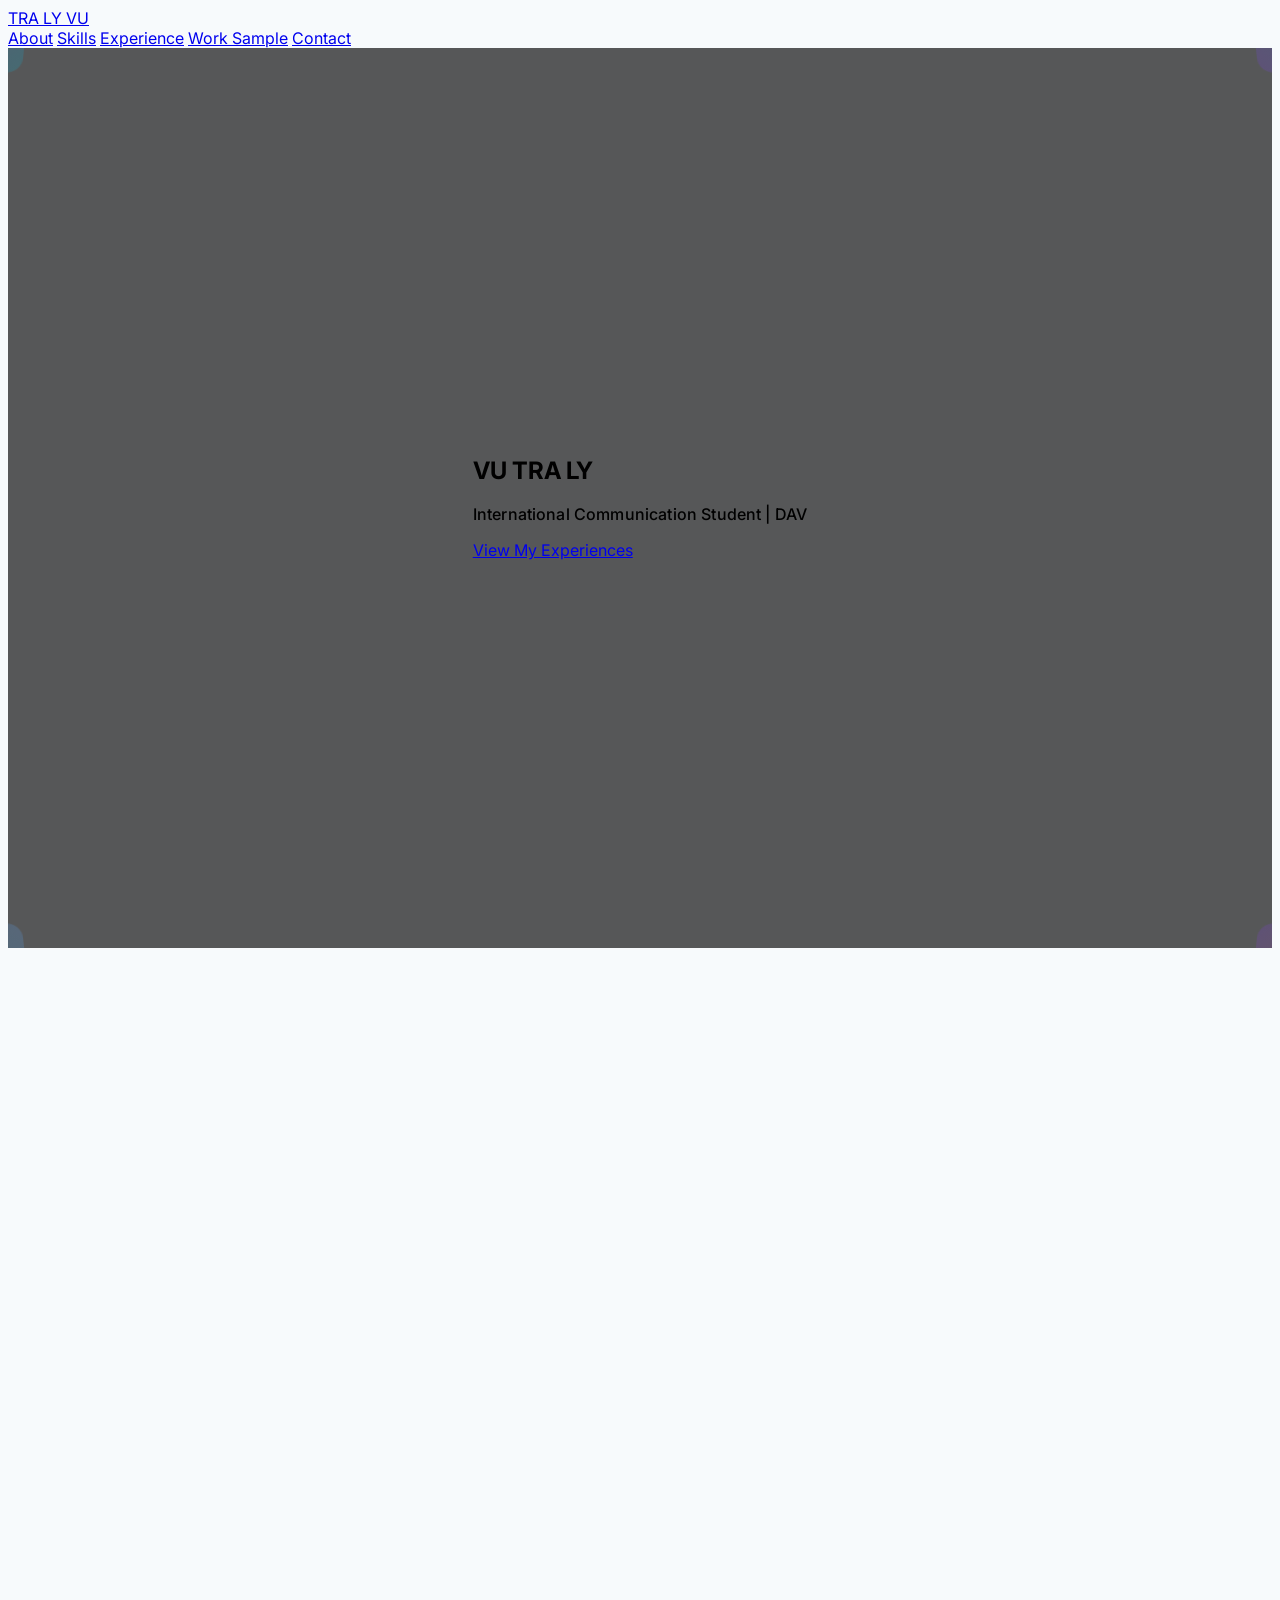
==== index.html @ be087780 "update images slide in other exp" ====
<!DOCTYPE html>
<html lang="vi">
<head>
    <meta charset="UTF-8">
    <meta name="viewport" content="width=device-width, initial-scale=1.0">
    <link rel="icon" type="image/png" href="VTL_img/favicon.png">
    <title>Portfolio Truyền Thông Quốc Tế</title>
    <!-- Tải Tailwind CSS --><script src="https://cdn.tailwindcss.com"></script>
    <link href="https://fonts.googleapis.com/css2?family=Inter:wght@100..900&display=swap" rel="stylesheet">
    <!-- Tải biểu tượng Lucide Icons --><script src="https://unpkg.com/lucide@latest/dist/umd/lucide.js"></script>
    <!-- AOS (Animate On Scroll) -->
    <link rel="stylesheet" href="https://unpkg.com/aos@2.3.4/dist/aos.css" />
    <!-- GLightbox -->
    <link rel="stylesheet" href="https://unpkg.com/glightbox/dist/css/glightbox.min.css" />
    <link rel="stylesheet" href="styles.css">
    <!-- Effects libraries -->
    <script src="https://cdn.jsdelivr.net/npm/typed.js@2.0.12"></script>
    <script src="https://cdn.jsdelivr.net/npm/vanilla-tilt@1.7.2/dist/vanilla-tilt.min.js" defer></script>
    <script src="https://unpkg.com/aos@2.3.4/dist/aos.js" defer></script>
    <script src="https://unpkg.com/glightbox/dist/js/glightbox.min.js" defer></script>
    <script src="scripts.js" defer></script>
</head>
<body class="scroll-smooth">

    <!-- Thanh Điều Hướng (Navigation Bar) -->
    <nav class="sticky top-0 z-50 bg-white shadow-lg backdrop-blur-sm bg-opacity-80">
        <div class="max-w-7xl mx-auto px-4 sm:px-6 lg:px-8">
            <div class="flex justify-between items-center h-16">
                <a href="#hero-section" class="flex-shrink-0 text-xl font-bold text-indigo-600">
                    TRA LY VU
                </a>
                <div class="hidden md:block">
                    <div class="ml-10 flex items-baseline space-x-4">
                        <a href="#about" class="text-gray-700 hover:text-indigo-600 px-3 py-2 rounded-md text-sm font-medium transition duration-150">About</a>
                        <a href="#skills" class="text-gray-700 hover:text-indigo-600 px-3 py-2 rounded-md text-sm font-medium transition duration-150">Skills</a>
                        <a href="#portfolio" class="text-gray-700 hover:text-indigo-600 px-3 py-2 rounded-md text-sm font-medium transition duration-150">Experience</a>
                        <a href="#worksample" class="text-gray-700 hover:text-indigo-600 px-3 py-2 rounded-md text-sm font-medium transition duration-150">Work Sample</a>
                        <a href="#contact" class="text-gray-700 hover:text-indigo-600 px-3 py-2 rounded-md text-sm font-medium transition duration-150">Contact</a>
                    </div>
                </div>
            </div>
        </div>
    </nav>

    <!-- 1. Phần Giới Thiệu (Hero Section) -->
    <section id="hero-section">
        <div id="hero-overlay" 
            class="text-center relative"
            style="background-image: url('VTL_img/1-bg.png'); 
                    background-size: cover; 
                    background-position: center;">
            
                <!-- Decorative corner gradients (subtle) -->
                <div class="corner-deco tl" aria-hidden="true"></div>
                <div class="corner-deco tr" aria-hidden="true"></div>
                <div class="corner-deco bl" aria-hidden="true"></div>
                <div class="corner-deco br" aria-hidden="true"></div>

                <!-- Four decorative hero images that appear on load and when hero scrolls into view -->
                <img src="VTL_img/1.png" alt="hero decor 1" class="hero-img hero-img-tl" data-aos="fade-down-left" data-aos-delay="250" />
                <img src="VTL_img/2.png" alt="hero decor 2" class="hero-img hero-img-tr" data-aos="fade-down-right" data-aos-delay="350" />
                <img src="VTL_img/3.png" alt="hero decor 3" class="hero-img hero-img-bl" data-aos="fade-up-left" data-aos-delay="450" />
                <img src="VTL_img/4.png" alt="hero decor 4" class="hero-img hero-img-br" data-aos="fade-up-right" data-aos-delay="550" />

                <div id="hero-content" class="p-6 rounded-xl bg-black bg-opacity-30 relative z-10">
                <h1 class="text-4xl md:text-6xl font-extrabold text-white tracking-tight leading-tight">
                    VU TRA LY
                </h1>

                <p class="mt-2 text-xl md:text-2xl font-light text-indigo-300">
                    <span id="typed-subtitle">International Communication Student | DAV</span>
                </p>

                <div class="mt-6">
                    <a href="#portfolio" 
                    class="inline-flex items-center justify-center px-6 py-2 text-base font-medium 
                            rounded-full text-white bg-indigo-600 hover:bg-indigo-700 
                            shadow-lg transform transition duration-300 hover:scale-105">
                        View My Experiences
                    </a>
                </div>
            </div>
        </div>
    </section>

<!-- 2. Phần Giới Thiệu Bản Thân (About Me) -->
<section id="about" class="content-section bg-white" data-aos="fade-up" data-aos-duration="800">
    <div class="mx-auto max-w-7xl px-4">

        <h2 class="text-4xl font-bold text-gray-800 mb-12 text-center border-b-4 border-indigo-500 pb-3 inline-block mx-auto">
            About Me
        </h2>

        <div id="about-content" class="grid lg:grid-cols-3 gap-8">
            
            <div class="lg:col-span-1 space-y-6">
                
                <div class="id-badge rounded-xl shadow-md bg-white">
                    <div class="bg-indigo-600 text-white text-center py-3 rounded-t-xl">
                        <span class="text-xl font-semibold tracking-wide">PERSONAL ID</span>
                    </div>
                    <br>
                    <br>
                    <div class="flex flex-col items-center py-6 px-4">
                        <img src="VTL_img/1.png" 
                             alt="Ảnh Chân Dung" 
                             class="rounded-xl w-44 h-44 object-cover border-4 border-white shadow-xl -mt-12 mb-4">

                        <h3 class="text-2xl font-bold text-gray-900">TRA LY VU</h3>
                        <p class="text-sm font-medium text-indigo-600">
                            I’d love to be called “Teacup”
                        </p>
                    </div>

                    <div class="info-box px-6 pb-6">
                        <p class="text-sm text-gray-500 font-semibold mb-1">D.O.B:</p>
                        <p class="text-base font-bold text-gray-800">15/08/2005</p>

                        <div class="h-px bg-gray-200 my-3"></div>

                        <p class="text-sm text-gray-500 font-semibold mb-1">Email:</p>
                        <p class="text-base font-bold text-indigo-600 break-all">
                            teacup.dav@gmail.com
                        </p>

                        <div class="h-px bg-gray-200 my-3"></div>

                        <p class="text-sm text-gray-500 font-semibold mb-1">Mobile:</p>
                        <p class="text-base font-bold text-gray-800">(+84) 93 1157 859</p>
                    </div>
                </div>

                <div class="info-box bg-white p-6 rounded-xl shadow-lg">
                    <span class="section-heading-sm bg-yellow-300 px-3 py-1 rounded-md text-gray-800 font-bold text-sm">EDUCATION</span>
                    
                    <div class="mt-3 space-y-4">
                        <div class="flex items-start justify-between gap-4"> 
                            <div class="flex-grow">
                                <p class="text-lg font-bold text-indigo-700">2023 - Now</p>
                                <p class="text-gray-800 font-semibold">
                                    Diplomatic Academy of Vietnam (DAV)
                                </p>
                                <p class="text-sm text-gray-600">International Communication</p>
                            </div>
                            <div class="flex-shrink-0 w-14 h-12 flex items-center justify-center">
                                <img src="VTL_img/dav_logo.png" 
                                    alt="DAV Logo" 
                                    class="w-full h-full object-contain">
                            </div>
                        </div>

                        <hr class="border-gray-200"> <div class="flex items-start justify-between gap-4">
                            <div class="flex-grow">
                                <p class="text-lg font-bold text-indigo-700">2020 - 2023</p>
                                <p class="text-gray-800 font-semibold">
                                    Tran Phu High School for the Gifted (Hai Phong)
                                </p>
                                <p class="text-sm text-gray-600">Literature Specialized</p>
                            </div>
                            <div class="flex-shrink-0 w-14 h-12 flex items-center justify-center">
                                <img src="VTL_img/tp_logo.png" 
                                    alt="Tran Phu Logo" 
                                    class="w-full h-full object-contain">
                            </div>
                        </div>
                    </div>
                </div>
            </div>

            <div class="lg:col-span-2 space-y-8">
                <div class="bg-white p-6 rounded-xl shadow-lg border-l-4 border-indigo-500">
                    <h3 class="text-3xl font-extrabold text-indigo-600 mb-4">
                        Responsible. Proactive. Empathic.
                    </h3>

                    <p class="text-gray-700 text-lg leading-relaxed">
                    As a proactive International Communication student with a strong academic foundation and hands-on media experience,
                    I aim to grow in storytelling-driven communication that captures authentic moments and builds meaningful connections. 
                    I approach my work with curiosity and intention, always seeking opportunities to learn and contribute through each project.
                    </p>
                </div>

                <div id="skills" class="space-y-6">
                    <h4 class="text-2xl font-bold text-gray-800 mt-8 mb-4">
                        Skills
                    </h4>

                    <div class="grid md:grid-cols-2 gap-6 items-stretch"> 
                        <div class="bg-white p-6 rounded-xl shadow-lg border-t-4 border-emerald-500 flex flex-col">
                            <span class="section-heading-sm bg-emerald-200 text-emerald-800">
                                Core Skills
                            </span>

                            <ul class="list-none space-y-2 text-gray-700 mt-3 flex-grow">
                                <li class="flex items-center">
                                    <i data-lucide="check-circle" class="w-5 h-5 text-emerald-500 mr-2"></i> 
                                    Photography (Field & Event)
                                </li>
                                <li class="flex items-center">
                                    <i data-lucide="check-circle" class="w-5 h-5 text-emerald-500 mr-2"></i> 
                                    Videography (Filming, Interview Recording)
                                </li>
                                <li class="flex items-center">
                                    <i data-lucide="check-circle" class="w-5 h-5 text-emerald-500 mr-2"></i> 
                                    Video Editing
                                </li>
                                <li class="flex items-center">
                                    <i data-lucide="check-circle" class="w-5 h-5 text-emerald-500 mr-2"></i> 
                                    Content Production (Short-form & Long-form)
                                </li>
                                <li class="flex items-center">
                                    <i data-lucide="check-circle" class="w-5 h-5 text-emerald-500 mr-2"></i> 
                                    Storytelling & Visual narrative
                                </li>
                                <li class="flex items-center">
                                    <i data-lucide="check-circle" class="w-5 h-5 text-emerald-500 mr-2"></i> 
                                    Journalism / Field Reporting
                                </li>
                            </ul>
                        </div>

                        <div class="bg-white p-6 rounded-xl shadow-lg border-t-4 border-orange-500 flex flex-col">
                            <span class="section-heading-sm bg-orange-200 text-orange-800">
                                Soft Skills
                            </span>
                            <ul class="list-none space-y-2 text-gray-700 mt-3 flex-grow">
                                <li class="flex items-center"><i data-lucide="user-check" class="w-5 h-5 text-orange-500 mr-2"></i> Communication & Teamwork</li>
                                <li class="flex items-center"><i data-lucide="clipboard-list" class="w-5 h-5 text-orange-500 mr-2"></i> Detail-oriented</li>
                                <li class="flex items-center"><i data-lucide="zap" class="w-5 h-5 text-orange-500 mr-2"></i> Adaptability & Fieldwork readliness</li>
                                <li class="flex items-center"><i data-lucide="clock" class="w-5 h-5 text-orange-500 mr-2"></i> Time Management</li>
                                <li class="flex items-center"><i data-lucide="brain" class="w-5 h-5 text-orange-500 mr-2"></i> Problem Solving</li>
                                <li class="flex items-center"><i data-lucide="heart" class="w-5 h-5 text-orange-500 mr-2"></i> Empathy in Storytelling</li>
                            </ul>
                        </div>
                    </div>

                    <div class="grid md:grid-cols-2 gap-6 items-stretch">  
                        <div class="info-box bg-white p-6 pb-8 rounded-xl shadow-md"> 
                            <span class="section-heading-sm bg-yellow-300">Languages</span>
                            <ul class="list-none space-y-4 text-gray-700 mt-3 flex-grow text-base">
                                <li class="flex justify-between items-center">
                                    <span>Vietnamese: <span class="text-indigo-800 font-semibold">Native</span></span>
                                    <img src="VTL_img/flags/vietnam.png" class="w-12 h-8 object-cover border border-gray-300">
                                </li>
                                <li class="flex justify-between items-center">
                                    <span>English: <span class="text-indigo-800 font-semibold">Fluent</span></span>
                                    <img src="VTL_img/flags/uk.png" class="w-12 h-8 object-cover border border-gray-300">
                                </li>
                                <li class="flex justify-between items-center">
                                    <span>Chinese: <span class="text-indigo-800 font-semibold">Basic</span></span>
                                    <img src="VTL_img/flags/china.png" class="w-12 h-8 object-cover border border-gray-300">
                                </li>
                            </ul>
                        </div>
                        <div class="info-box bg-white p-6 rounded-xl shadow-md"> 
                            <span class="section-heading-sm bg-yellow-300">Software Tools</span>  

                            <div class="grid grid-cols-2 gap-3 mt-3"> 
                                <div class="w-full aspect-square flex items-center justify-center bg-gray-50 rounded-lg shadow-sm h-16">
                                    <img src="VTL_img/tools/capcut.png" class="w-12 h-12 object-contain">
                                </div>
                                
                                <div class="w-full aspect-square flex items-center justify-center bg-gray-50 rounded-lg shadow-sm h-16">
                                    <img src="VTL_img/tools/canva.png" class="w-12 h-12 object-contain">
                                </div>
                                
                                <div class="w-full aspect-square flex items-center justify-center bg-gray-50 rounded-lg shadow-sm h-16">
                                    <img src="VTL_img/tools/pr.png" class="w-12 h-12 object-contain">
                                </div>
                                
                                <div class="w-full aspect-square flex items-center justify-center bg-gray-50 rounded-lg shadow-sm h-16">
                                    <img src="VTL_img/tools/office365.png" class="w-12 h-12 object-contain">
                                </div>
                            </div>
                        </div>
                    </div>
                </div>
            </div>
        </div>
    </div>
</section>

    <!-- 4. Phần Kinh Nghiệm & Thành Tựu (Experiences) -->
    <section id="portfolio" class="content-section bg-white" data-aos="fade-up" data-aos-duration="900">
        <div class="mx-auto max-w-5xl px-4">
            <h2 class="text-4xl font-bold text-gray-800 mb-12 text-center border-b-4 border-indigo-500 pb-3 inline-block mx-auto">Experiences</h2>
            <div class="grid md:grid-cols-1 gap-10">
                
                <!-- Kinh nghiệm 1: THP -->
                 <div class="card bg-gray-50 rounded-xl shadow-lg overflow-hidden transition duration-300 border hover:border-indigo-500" data-aos="fade-up">
                    <div class="p-6">
                        <h3 class="text-2xl font-bold mb-3 text-gray-800">01. Intern - Hai Phong Newspaper - Radio and Television (THP)</h3>
                        <p class="text-sm font-semibold text-indigo-600 mb-4">Role: Intern in Television & Journalism</p>
                        <p class="text-gray-600 mb-4">Participated in the news production process from fieldwork to post-production, serving as a presenter and field reporter.</p>
                        
                        <!-- Image Carousel Container cho THP -->
                        <div id="thp-carousel-container" class="image-carousel-container">
                            <div id="thp-carousel-slides" class="carousel-slides">
                            </div>
                            <button class="carousel-nav-button prev" onclick="navigateCarousel('thp', -1)">
                                <i data-lucide="chevron-left" class="w-6 h-6 text-gray-800"></i>
                            </button>
                            <button class="carousel-nav-button next" onclick="navigateCarousel('thp', 1)">
                                <i data-lucide="chevron-right" class="w-6 h-6 text-gray-800"></i>
                            </button>
                        </div>
                        
                        <div class="grid grid-cols-3 gap-4 mt-6">
                            <div class="bg-indigo-100 p-3 rounded-lg text-center">
                                <p class="text-2xl font-extrabold text-indigo-700">20+</p>
                                <p class="text-xs text-indigo-900">broadcasts as an on-air presenter/news anchor</p>
                            </div>
                            <div class="bg-indigo-100 p-3 rounded-lg text-center">
                                <p class="text-2xl font-extrabold text-indigo-700">15+</p>
                                <p class="text-xs text-indigo-900">field-report videos, participating in filming, interview-ing, and on-site coverage</p>
                            </div>
                            <div class="bg-indigo-100 p-3 rounded-lg text-center">
                                <p class="text-2xl font-extrabold text-indigo-700">20+</p>
                                <p class="text-xs text-indigo-900">edited pieces, ranging from short news clips to 15-minute programs</p>
                            </div>
                            <div class="bg-indigo-100 p-3 rounded-lg text-center">
                                <p class="text-2xl font-extrabold text-indigo-700">5+</p>
                                <p class="text-xs text-indigo-900">studio talk sessions with guest interactions</p>
                            </div>
                        </div>

                    </div>
                </div>

                <!-- Kinh nghiệm 2: ELCOM -->
                 <div class="card bg-gray-50 rounded-xl shadow-lg overflow-hidden transition duration-300 border hover:border-indigo-500" data-aos="fade-up">
                    <div class="p-6">
                        <h3 class="text-2xl font-bold mb-3 text-gray-800">02. Communications Intern - ELCOM CORPORATION</h3>
                        <p class="text-sm font-semibold text-indigo-600 mb-4">Role: Communications Intern</p>
                        <p class="text-gray-600 mb-4">Responsible for multi-channel content production, internal communication management, and leading key company events.</p>
                        
                        <div id="elcom-carousel-container" class="image-carousel-container">
                            <div id="elcom-carousel-slides" class="carousel-slides">
                            </div>
                            <!-- Nút điều hướng -->
                            <button class="carousel-nav-button prev" onclick="navigateCarousel('elcom', -1)">
                                <i data-lucide="chevron-left" class="w-6 h-6 text-gray-800"></i>
                            </button>
                            <button class="carousel-nav-button next" onclick="navigateCarousel('elcom', 1)">
                                <i data-lucide="chevron-right" class="w-6 h-6 text-gray-800"></i>
                            </button>
                        </div>

                        <div class="grid grid-cols-2 sm:grid-cols-3 gap-4 mt-6">
                            <div class="bg-indigo-100 p-3 rounded-lg text-center">
                                <p class="text-2xl font-extrabold text-indigo-700">30+</p>
                                <p class="text-xs text-indigo-900">short-form videos produced and published across internal communication channels and the company’s recruitment platforms</p>
                            </div>
                            <div class="bg-indigo-100 p-3 rounded-lg text-center">
                                <p class="text-2xl font-extrabold text-indigo-700">35+</p>
                                <p class="text-xs text-indigo-900">content pieces created and published across corporate channels</p>
                            </div>
                            <div class="bg-indigo-100 p-3 rounded-lg text-center">
                                <p class="text-2xl font-extrabold text-indigo-700">20+</p>
                                <p class="text-xs text-indigo-900">employee interviews conducted and featured in internal communication articles</p>
                            </div>
                            <div class="bg-indigo-100 p-3 rounded-lg text-center">
                                <p class="text-2xl font-extrabold text-indigo-700">20+</p>
                                <p class="text-xs text-indigo-900">communication materials designed and distributed across internal platforms</p>
                            </div>
                            <div class="bg-indigo-100 p-3 rounded-lg text-center">
                                <p class="text-2xl font-extrabold text-indigo-700">15+</p>
                                <p class="text-xs text-indigo-900">photography assignments completed for internal training sessions and corporate events</p>
                            </div>
                            <div class="bg-indigo-100 p-3 rounded-lg text-center">
                                <p class="text-2xl font-extrabold text-indigo-700">10+</p>
                                <p class="text-xs text-indigo-900">occasions serving as a member of the organizing committee for internal and external corporate events</p>
                            </div>
                            <div class="bg-indigo-100 p-3 rounded-lg text-center">
                                <p class="text-2xl font-extrabold text-indigo-700">08+</p>
                                <p class="text-xs text-indigo-900">new communication series conceptualized and launched</p>
                            </div>
                            <div class="bg-indigo-100 p-3 rounded-lg text-center">
                                <p class="text-2xl font-extrabold text-indigo-700">05+</p>
                                <p class="text-xs text-indigo-900">times serving as Master of Ceremonies (MC) for internal company programs</p>
                            </div>
                        </div>
                    </div>
                </div>
                <!-- Kinh nghiệm 3: Other Experiences -->
                    <div class="card bg-gray-50 rounded-xl shadow-lg overflow-hidden transition duration-300 border hover:border-indigo-500" data-aos="fade-up">
                        <div class="p-6">
                            <h3 class="text-2xl font-bold mb-3 text-gray-800">03. Other Experiences</h3>
                            <p class="text-sm font-semibold text-indigo-600 mb-6">Extracurricular Activities & Community Project Leadership</p>
                            
                            <div class="space-y-6">
                                
                                <div class="bg-white p-4 rounded-lg shadow-md border-l-4 border-indigo-500">
                                    <div class="flex flex-wrap gap-2 mb-2">
                                        <span class="experience-tag bg-indigo-100 text-indigo-900">Communication Ambassador</span>
                                        <span class="experience-tag bg-indigo-100 text-indigo-900">Scientific Research</span>
                                        <span class="experience-tag bg-indigo-100 text-indigo-900">Outstanding Student</span>
                                    </div>

                                    <p class="text-lg font-bold text-indigo-700 mb-1">Communication Ambassador & Team Leader</p>
                                    <p class="text-base text-gray-800 font-semibold mb-2">Role: Student Representative, Research Team Leader</p>
                                    <ul class="list-disc list-inside text-sm text-gray-600 space-y-1">
                                        <li>Communication Ambassador for over 10+ events and youth organizations, enhancing project visibility and outreach.</li>
                                        <li>Outstanding Student of the Diplomatic Academy in 2024, supporting admissions and talent recruitment for the Academy.</li>
                                        <li>Team Leader of a scientific research project awarded 
                                            <span class="px-2 py-0.5 bg-indigo-100 text-indigo-700 font-semibold rounded-md">
                                                Third Prize at the Faculty level in the iQuest 2025 competition
                                            </span>.
                                        </li>
                                        <li>Only student with 
                                            <span class="px-2 py-0.5 bg-indigo-100 text-indigo-700 font-semibold rounded-md">
                                                2 personal articles published on the official website of the Diplomatic Academy
                                            </span>
                                            (under the sponsorship of the Ministry of Foreign Affairs).
                                        </li>
                                    </ul>

                                    <div class="mt-4">
                                        <div id="carousel-3a" class="relative">
                                            <div class="overflow-hidden rounded-lg shadow-inner">
                                                <div id="track-3a" class="flex transition-transform duration-500 ease-in-out" style="transform: translateX(0%);">
                                                    
                                                    <div class="flex-shrink-0 w-1/4 p-1">
                                                        <img src="VTL_img/other_exp/csdh.png" alt="Experience 3a Image 1" class="w-full h-full object-cover rounded-md aspect-[3/2]">
                                                    </div>
                                                    <div class="flex-shrink-0 w-1/4 p-1">
                                                        <img src="VTL_img/gene.png" alt="Experience 3a Image 2" class="w-full h-full object-cover rounded-md aspect-[3/2]">
                                                    </div>
                                                    <div class="flex-shrink-0 w-1/4 p-1">
                                                        <img src="VTL_img/1.png" alt="Experience 3a Image 3" class="w-full h-full object-cover rounded-md aspect-[3/2]">
                                                    </div>
                                                    <div class="flex-shrink-0 w-1/4 p-1">
                                                        <img src="VTL_img/cauchuyenvanhoa.png" alt="Experience 3a Image 4" class="w-full h-full object-cover rounded-md aspect-[3/2]">
                                                    </div>
                                                    <div class="flex-shrink-0 w-1/4 p-1">
                                                        <img src="VTL_img/khieuvu.png" alt="Experience 3a Image 5" class="w-full h-full object-cover rounded-md aspect-[3/2]">
                                                    </div>
                                                    <div class="flex-shrink-0 w-1/4 p-1">
                                                        <img src="VTL_img/3.png" alt="Experience 3a Image 6" class="w-full h-full object-cover rounded-md aspect-[3/2]">
                                                    </div>
                                                    <div class="flex-shrink-0 w-1/4 p-1">
                                                        <img src="VTL_img/4.png" alt="Experience 3a Image 7" class="w-full h-full object-cover rounded-md aspect-[3/2]">
                                                    </div>
                                                    <div class="flex-shrink-0 w-1/4 p-1">
                                                        <img src="VTL_img/5.png" alt="Experience 3a Image 8" class="w-full h-full object-cover rounded-md aspect-[3/2]">
                                                    </div>
                                                    
                                                </div>
                                            </div>
                                            
                                            <button id="prev-3a" class="absolute left-0 top-1/2 -translate-y-1/2 bg-indigo-500 bg-opacity-90 text-white p-2 rounded-full shadow-lg hover:bg-indigo-700 transition z-10">
                                                <svg xmlns="http://www.w3.org/2000/svg" class="h-6 w-6" fill="none" viewBox="0 0 24 24" stroke="currentColor">
                                                    <path stroke-linecap="round" stroke-linejoin="round" stroke-width="2" d="M15 19l-7-7 7-7" />
                                                </svg>
                                            </button>
                                            
                                            <button id="next-3a" class="absolute right-0 top-1/2 -translate-y-1/2 bg-indigo-500 bg-opacity-90 text-white p-2 rounded-full shadow-lg hover:bg-indigo-700 transition z-10">
                                                <svg xmlns="http://www.w3.org/2000/svg" class="h-6 w-6" fill="none" viewBox="0 0 24 24" stroke="currentColor">
                                                    <path stroke-linecap="round" stroke-linejoin="round" stroke-width="2" d="M9 5l7 7-7 7" />
                                                </svg>
                                            </button>
                                        </div>
                                    </div>
                                    </div>
                                
                                <div class="bg-white p-4 rounded-lg shadow-md border-l-4 border-green-500">
                                    <div class="flex flex-wrap gap-2 mb-2">
                                        <span class="experience-tag">Event Organization</span>
                                        <span class="experience-tag">Human Resources Management</span>
                                        <span class="experience-tag">Internal Communication</span>
                                    </div>

                                    <p class="text-lg font-bold text-green-700 mb-1">Head of Communication & HR Lead</p>
                                    <p class="text-base text-gray-800 font-semibold mb-2">Role: Head of Organization, Head of Communication, Head of Human Resources</p>
                                    <ul class="list-disc list-inside text-sm text-gray-600 space-y-1">
                                        <li>
                                            Chair of the Organizing Committee
                                            <span class="px-2 py-0.5 bg-green-100 text-green-800 font-semibold rounded-md">
                                                Cửa Sổ Đại Học 2024
                                            </span>,
                                            attracting over 300 high school students in Hai Phong.
                                        </li>
                                        <li>
                                            Head of Human Resources gen 1
                                            <span class="px-2 py-0.5 bg-green-100 text-green-800 font-semibold rounded-md">
                                                The AGEE Project
                                            </span>
                                            – a nationwide initiative on sex education for adolescents.
                                        </li>
                                        <li>
                                            Head of Communication for various student-led projects and initiatives.
                                        </li>
                                        <li>
                                            Member & collaborator of the Communications and Events Committees for programs from the school to the city level.
                                        </li>
                                    </ul>

                                    <div class="mt-4">
                                        <div id="carousel-3b" class="relative">
                                            <div class="overflow-hidden rounded-lg shadow-inner">
                                                <div id="track-3b" class="flex transition-transform duration-500 ease-in-out" style="transform: translateX(0%);">
                                                    
                                                    <div class="flex-shrink-0 w-1/4 p-1">
                                                        <img src="VTL_img/other_exp/csdh.png" alt="Experience 3b Image 1" class="w-full h-full object-cover rounded-md aspect-[3/2]">
                                                    </div>
                                                    <div class="flex-shrink-0 w-1/4 p-1">
                                                        <img src="VTL_img/other_exp/csdh.png" alt="Experience 3b Image 2" class="w-full h-full object-cover rounded-md aspect-[3/2]">
                                                    </div>
                                                    <div class="flex-shrink-0 w-1/4 p-1">
                                                        <img src="VTL_img/other_exp/csdh.png" alt="Experience 3b Image 3" class="w-full h-full object-cover rounded-md aspect-[3/2]">
                                                    </div>
                                                    <div class="flex-shrink-0 w-1/4 p-1">
                                                        <img src="VTL_img/other_exp/csdh.png" alt="Experience 3b Image 4" class="w-full h-full object-cover rounded-md aspect-[3/2]">
                                                    </div>
                                                    <div class="flex-shrink-0 w-1/4 p-1">
                                                        <img src="VTL_img/other_exp/csdh.png" alt="Experience 3b Image 5" class="w-full h-full object-cover rounded-md aspect-[3/2]">
                                                    </div>
                                                    <div class="flex-shrink-0 w-1/4 p-1">
                                                        <img src="VTL_img/other_exp/csdh.png" alt="Experience 3b Image 6" class="w-full h-full object-cover rounded-md aspect-[3/2]">
                                                    </div>
                                                    <div class="flex-shrink-0 w-1/4 p-1">
                                                        <img src="VTL_img/other_exp/csdh.png" alt="Experience 3b Image 7" class="w-full h-full object-cover rounded-md aspect-[3/2]">
                                                    </div>
                                                    <div class="flex-shrink-0 w-1/4 p-1">
                                                        <img src="VTL_img/other_exp/csdh.png" alt="Experience 3b Image 8" class="w-full h-full object-cover rounded-md aspect-[3/2]">
                                                    </div>
                                                    
                                                </div>
                                            </div>
                                            
                                            <button id="prev-3b" class="absolute left-0 top-1/2 -translate-y-1/2 bg-green-500 bg-opacity-90 text-white p-2 rounded-full shadow-lg hover:bg-green-700 transition z-10">
                                                <svg xmlns="http://www.w3.org/2000/svg" class="h-6 w-6" fill="none" viewBox="0 0 24 24" stroke="currentColor">
                                                    <path stroke-linecap="round" stroke-linejoin="round" stroke-width="2" d="M15 19l-7-7 7-7" />
                                                </svg>
                                            </button>
                                            
                                            <button id="next-3b" class="absolute right-0 top-1/2 -translate-y-1/2 bg-green-500 bg-opacity-90 text-white p-2 rounded-full shadow-lg hover:bg-green-700 transition z-10">
                                                <svg xmlns="http://www.w3.org/2000/svg" class="h-6 w-6" fill="none" viewBox="0 0 24 24" stroke="currentColor">
                                                    <path stroke-linecap="round" stroke-linejoin="round" stroke-width="2" d="M9 5l7 7-7 7" />
                                                </svg>
                                            </button>
                                        </div>
                                    </div>
                                    </div>
                            </div>
                        </div>
                    </div>
                </div>
                <br>
                <br>
                <!-- 04. Mẫu Sản Phẩm (Work Sample - Video/Content) -->
                <div class="card bg-gray-50 rounded-xl shadow-lg overflow-hidden transition duration-300 border hover:border-indigo-500 p-6" id="worksample" data-aos="fade-up">
                    <h3 class="text-2xl font-bold mb-4 text-gray-800 border-b pb-2">04. Work Sample (Video/Content)</h3>
                    <p class="text-sm font-semibold text-indigo-600 mb-6">Notable works during work and study</p>
                    
                    <div class="space-y-8">
                        <!-- Video Samples -->
                        <div class="border-b pb-4">
                            <h4 class="text-xl font-bold text-gray-700 mb-4 flex items-center"><i data-lucide="monitor-play" class="w-5 h-5 text-indigo-500 mr-2"></i> VIDEO & TELEVISION (THP & ELCOM)</h4>
                            <div class="grid md:grid-cols-2 gap-6">
                                
                                <!-- Mẫu 1 (THP) -->
                                <a href="http://thhp.vn/den-hai-phong-di-long-vong-den-nghe-32613.html" 
                                target="_blank"
                                class="block relative group hover:scale-[1.02] transition duration-300
                                shadow-lg rounded-xl overflow-hidden bg-white hover:shadow-xl relative h-full">
                                    <div class="relative overflow-hidden aspect-[16/9]">
                                        <img src="VTL_img/bg-template.png" 
                                            alt="Thumbnail Đến Hải Phòng, đi lòng vòng: Đền Nghè" 
                                            class="w-full h-full object-cover group-hover:scale-105 transition duration-500"/>
                                        <div class="absolute inset-0 flex items-center justify-center bg-black bg-opacity-10 transition duration-300">
                                            <svg xmlns="http://www.w3.org/2000/svg" width="40" height="40" viewBox="0 0 24 24" fill="currentColor" class="text-white opacity-80 group-hover:opacity-100"><path d="M7 6v12l10-6z"/></svg>
                                        </div>
                                    </div>
                                    <div class="p-4 flex flex-col flex-1">
                                        <p class="font-bold text-indigo-600 truncate">Đến Hải Phòng, đi lòng vòng: Đền Nghè</p>
                                        <p class="text-xs text-gray-500 mb-2">Role: Content scripting, on-screen host/experience lead , host-production editing</p>
                                        <p class="text-sm text-gray-700 flex-1">Description: A feature introducing iconic cultural spots in Hai Phong, created to build local pride and promote the city to wider audiences.</p>
                                    </div>

                                    <div class="absolute inset-0 bg-black bg-opacity-40 rounded-lg 
                                                flex items-center justify-center opacity-0 
                                                group-hover:opacity-100 transition duration-300">
                                        <span class="text-white font-semibold text-sm">
                                            Access to watch video →
                                        </span>
                                    </div>
                                </a>
                                    
                                    <!-- Mẫu 2 (THP) -->
                                <a href="https://www.facebook.com/reel/1033367111306443" 
                                target="_blank"
                                class="block relative group hover:scale-[1.02] transition duration-300
                                shadow-lg rounded-xl overflow-hidden bg-white hover:shadow-xl relative h-full">
                                    <div class="relative overflow-hidden aspect-[16/9]">
                                        <img src="VTL_img/khieuvu.png"
                                            alt="Thumbnail Đền Hải Phòng, đi lòng vòng: Đền Nghè" 
                                            class="w-full h-full object-cover group-hover:scale-105 transition duration-500"/>
                                        <div class="absolute inset-0 flex items-center justify-center bg-black bg-opacity-10 transition duration-300">
                                            <svg xmlns="http://www.w3.org/2000/svg" width="40" height="40" viewBox="0 0 24 24" fill="currentColor" class="text-white opacity-80 group-hover:opacity-100"><path d="M7 6v12l10-6z"/></svg>
                                        </div>
                                    </div>
                                    <div class="p-4 flex flex-col flex-1">
                                        <p class="font-bold text-indigo-600 truncate">Khiêu vũ vườn hoa - Góc sống vui của nhiều người dân Hải Phòng</p>
                                        <p class="text-xs text-gray-500 mb-2">Role: Content scripting, on-screen host, participant interviews, post-production editing</p>
                                        <p class="text-sm text-gray-700 flex-1">Description: A short experiential piece showcasing community activities, broadcast on THP Television and its digital platforms.</p>
                                    </div>
                                    <div class="absolute inset-0 bg-black bg-opacity-40 rounded-lg 
                                                flex items-center justify-center opacity-0 
                                                group-hover:opacity-100 transition duration-300">
                                        <span class="text-white font-semibold text-sm">
                                            Access to watch video →
                                        </span>
                                    </div>
                                </a>

                                    <!-- Mẫu 3 (ELCOM) -->
                                <a href="https://www.facebook.com/elcomcareers/videos/qu%E1%BB%91c-t%E1%BA%BF-thi%E1%BA%BFu-nhi-16-t%E1%BA%A1i-elcom-c%E1%BB%A1-n%C3%A0y-elcom-elcomcareers-quoctethieunhi-viral/9955791211163017/?_rdr" 
                                target="_blank"
                                class="block relative group hover:scale-[1.02] transition duration-300
                                shadow-lg rounded-xl overflow-hidden bg-white hover:shadow-xl relative h-full">
                                    <div class="relative overflow-hidden aspect-[16/9]">
                                        <img src="VTL_img/22.png" 
                                            alt="Quốc tế Thiếu nhi 1/6 tại Elcom cỡ này"
                                            class="w-full h-full object-cover group-hover:scale-105 transition duration-500"/>
                                        <div class="absolute inset-0 flex items-center justify-center bg-black bg-opacity-10 transition duration-300">
                                            <svg xmlns="http://www.w3.org/2000/svg" width="40" height="40" viewBox="0 0 24 24" fill="currentColor" class="text-white opacity-80 group-hover:opacity-100"><path d="M7 6v12l10-6z"/></svg>
                                        </div>
                                    </div>
                                    <div class="p-4 flex flex-col flex-1">
                                        <p class="font-bold text-indigo-600 truncate">Quốc tế Thiếu nhi 1/6 tại Elcom cỡ này</p>
                                        <p class="text-xs text-gray-500 mb-2">Role: Filming, on-screen presence, post-production editing.</p>
                                        <p class="text-sm text-gray-700 flex-1">Description: A recap video capturing the activities and celebrations for International Children’s Day at ELCOM.</p>
                                    </div>
                                    <div class="absolute inset-0 bg-black bg-opacity-40 rounded-lg 
                                                flex items-center justify-center opacity-0 
                                                group-hover:opacity-100 transition duration-300">
                                        <span class="text-white font-semibold text-sm">
                                            Access to view the video →
                                        </span>
                                    </div>
                                </a>

                                    <!-- Mẫu 4 (ELCOM) -->
                                <a href="https://thhp.vn/ngay-nua-de-yeu-thuong-mang-yeu-thuong-den-voi-trung-tam-nuoi-duong-bao-tro-xa-hoi-hai-phong-31896.html" 
                                target="_blank"
                                class="block relative group hover:scale-[1.02] transition duration-300
                                shadow-lg rounded-xl overflow-hidden bg-white hover:shadow-xl relative h-full">
                                    <div class="relative overflow-hidden aspect-[16/9]">
                                        <img src="VTL_img/23.png" 
                                            alt="Thumbnail Đền Hải Phòng, đi lòng vòng: Đền Nghè" 
                                            class="w-full h-full object-cover group-hover:scale-105 transition duration-500"/>
                                        <div class="absolute inset-0 flex items-center justify-center bg-black bg-opacity-10 transition duration-300">
                                            <svg xmlns="http://www.w3.org/2000/svg" width="40" height="40" viewBox="0 0 24 24" fill="currentColor" class="text-white opacity-80 group-hover:opacity-100"><path d="M7 6v12l10-6z"/></svg>
                                        </div>
                                    </div>
                                    <div class="p-4 flex flex-col flex-1">
                                        <p class="font-bold text-indigo-600 truncate">Ngày nữa để yêu thương: Mang yêu thương đến với Trung tâm Nuôi dưỡng Bảo trợ xã hội Hải Phòng</p>
                                        <p class="text-xs text-gray-500 mb-2">Role: Field crew support, interview question design, on-site interviews, rough-cut editing</p>
                                        <p class="text-sm text-gray-700 flex-1">Description: A human-interest news feature portraying difficult life stories and the compassionate support activities.</p>
                                    </div>
                                    <div class="absolute inset-0 bg-black bg-opacity-40 rounded-lg 
                                                flex items-center justify-center opacity-0 
                                                group-hover:opacity-100 transition duration-300">
                                        <span class="text-white font-semibold text-sm">
                                            Access to view the video →
                                        </span>
                                    </div>
                                </a>
                                <!-- Mẫu 5 (ELCOM) -->
                                <a href="https://www.facebook.com/reel/668343582625550" 
                                target="_blank"
                                class="block relative group hover:scale-[1.02] transition duration-300
                                shadow-lg rounded-xl overflow-hidden bg-white hover:shadow-xl relative h-full">
                                    <div class="relative overflow-hidden aspect-[16/9]">
                                        <img src="VTL_img/gene.png" 
                                            alt="Quốc tế Thiếu nhi 1/6 tại Elcom cỡ này"
                                            class="w-full h-full object-cover group-hover:scale-105 transition duration-500"/>
                                        <div class="absolute inset-0 flex items-center justify-center bg-black bg-opacity-10 transition duration-300">
                                            <svg xmlns="http://www.w3.org/2000/svg" width="40" height="40" viewBox="0 0 24 24" fill="currentColor" class="text-white opacity-80 group-hover:opacity-100"><path d="M7 6v12l10-6z"/></svg>
                                        </div>
                                    </div>
                                    <div class="p-4 flex flex-col flex-1">
                                        <p class="font-bold text-indigo-600 truncate">Lộ trình “cất cánh” của E-GEN Season 3 có gì đặc biệt?</p>
                                        <p class="text-xs text-gray-500 mb-2">Role: Filming, on-screen presence, post-production editing</p>
                                        <p class="text-sm text-gray-700 flex-1">Description: A video introducing the journey, roadmap, and key milestones of E-GEN Season 3 internship program.</p>
                                    </div>
                                    <div class="absolute inset-0 bg-black bg-opacity-40 rounded-lg 
                                                flex items-center justify-center opacity-0 
                                                group-hover:opacity-100 transition duration-300">
                                        <span class="text-white font-semibold text-sm">
                                            Access to view the video →
                                        </span>
                                    </div>
                                </a>

                                    <!-- Mẫu 6 (ELCOM) -->
                                <a href="https://youtube.com/shorts/g7r0n8gqMwE?si=sOLitwO6ViEMJwKe" 
                                target="_blank"
                                class="block relative group hover:scale-[1.02] transition duration-300
                                shadow-lg rounded-xl overflow-hidden bg-white hover:shadow-xl relative h-full">
                                    <div class="relative overflow-hidden aspect-[16/9]">
                                        <img src="VTL_img/trungthu.png" 
                                            alt="Thumbnail Đền Hải Phòng, đi lòng vòng: Đền Nghè" 
                                            class="w-full h-full object-cover group-hover:scale-105 transition duration-500"/>
                                        <div class="absolute inset-0 flex items-center justify-center bg-black bg-opacity-10 transition duration-300">
                                            <svg xmlns="http://www.w3.org/2000/svg" width="40" height="40" viewBox="0 0 24 24" fill="currentColor" class="text-white opacity-80 group-hover:opacity-100"><path d="M7 6v12l10-6z"/></svg>
                                        </div>
                                    </div>
                                    <div class="p-4 flex flex-col flex-1">
                                        <p class="font-bold text-indigo-600 truncate">Trung thu ELCOM 2025</p>
                                        <p class="text-xs text-gray-500 mb-2">Role: Post-production editing</p>
                                        <p class="text-sm text-gray-700 flex-1">Description:  A recap video covering the Mid-Autumn gift-giving event for ELCOM employees</p>
                                    </div>
                                    <div class="absolute inset-0 bg-black bg-opacity-40 rounded-lg 
                                                flex items-center justify-center opacity-0 
                                                group-hover:opacity-100 transition duration-300">
                                        <span class="text-white font-semibold text-sm">
                                            Access to view the video →
                                        </span>
                                    </div>
                                </a>
                            </div>
                        </div>

                        <!-- Content Samples -->
                        <div class="border-b pb-4">
                            <h4 class="text-xl font-bold text-gray-700 mb-4 flex items-center"><i data-lucide="file-text" class="w-5 h-5 text-indigo-500 mr-2"></i> ARTICLES AND CONTENTS (ELCOM AND NEWSPAPERS)</h4>
                            <div class="grid md:grid-cols-2 gap-6">
                                    <!-- Mẫu 5 (Báo chí) -->
                                <a href="https://vtv.vn/cung-gioi-tre-viet-tiep-cau-chuyen-van-hoa-100250623115138698.htm" 
                                target="_blank"
                                class="block relative group hover:scale-[1.02] transition duration-300
                                shadow-lg rounded-xl overflow-hidden bg-white hover:shadow-xl relative h-full">
                                    <div class="relative overflow-hidden aspect-[16/9]">
                                        <img src="VTL_img/18.png" 
                                            alt="Thumbnail Đền Hải Phòng, đi lòng vòng: Đền Nghè" 
                                            class="w-full h-full object-cover group-hover:scale-105 transition duration-500"/>
                                        <div class="absolute inset-0 flex items-center justify-center bg-black bg-opacity-10 transition duration-300">
                                        </div>
                                    </div>
                                    <div class="p-4 flex flex-col flex-1">
                                        <p class="font-bold text-indigo-600 truncate">Cùng giới trẻ viết tiếp câu chuyện hòa bình</p>
                                        <p class="text-xs text-gray-500 mb-2">Role: Content development, interview preparation, contacting sources, field photos & videos, article writing</p>
                                        <p class="text-sm text-gray-700 flex-1">Description: A feature article on how young people embrace and promote cultural values; published on VTV News and Kinh Te & Do Thi Newspaper.</p>
                                    </div>
                                    <div class="absolute inset-0 bg-black bg-opacity-40 rounded-lg 
                                                flex items-center justify-center opacity-0 
                                                group-hover:opacity-100 transition duration-300">
                                        <span class="text-white font-semibold text-sm">
                                            Access to view the article →
                                        </span>
                                    </div>
                                </a>
                                    <!-- Mẫu 6 (ELCOM) -->
                                <a href="https://vtv.vn/xa-hoi/theo-chan-dai-ta-nguyen-duc-luan-ve-mien-ky-uc-khang-chien-2025043017040165.htm" 
                                target="_blank"
                                class="block relative group hover:scale-[1.02] transition duration-300
                                shadow-lg rounded-xl overflow-hidden bg-white hover:shadow-xl relative h-full">
                                    <div class="relative overflow-hidden aspect-[16/9]">
                                        <img src="VTL_img/19.png" 
                                            alt="Thumbnail Đền Hải Phòng, đi lòng vòng: Đền Nghè" 
                                            class="w-full h-full object-cover group-hover:scale-105 transition duration-500"/>
                                        <div class="absolute inset-0 flex items-center justify-center bg-black bg-opacity-10 transition duration-300">
                                        </div>
                                    </div>
                                    <div class="p-4 flex flex-col flex-1">
                                        <p class="font-bold text-indigo-600 truncate">Theo chân Đại tá Nguyễn Đức Luận về miền ký ức kháng chiến</p>
                                        <p class="text-xs text-gray-500 mb-2">Role: Content development, interview design, supporting video editing, article writing</p>
                                        <p class="text-sm text-gray-700 flex-1">Description: A commemorative article for April 30th, honoring war heroes through the personal recollections of the featured veteran.</p>
                                    </div>
                                    <div class="absolute inset-0 bg-black bg-opacity-40 rounded-lg 
                                                flex items-center justify-center opacity-0 
                                                group-hover:opacity-100 transition duration-300">
                                        <span class="text-white font-semibold text-sm">
                                            Access to view the article →
                                        </span>
                                    </div>
                                </a>
                                    <!-- Mẫu 7 (DAV) -->
                                <a href="https://dav.edu.vn/trai-nghiem-nam-nhat-tai-hoc-vien-ngoai-giao/" 
                                target="_blank"
                                class="block relative group hover:scale-[1.02] transition duration-300
                                shadow-lg rounded-xl overflow-hidden bg-white hover:shadow-xl relative h-full">
                                    <div class="relative overflow-hidden aspect-[16/9]">
                                        <img src="VTL_img/20.png" 
                                            alt="Thumbnail Đền Hải Phòng, đi lòng vòng: Đền Nghè" 
                                            class="w-full h-full object-cover group-hover:scale-105 transition duration-500"/>
                                        <div class="absolute inset-0 flex items-center justify-center bg-black bg-opacity-10 transition duration-300">
                                        </div>
                                    </div>
                                    <div class="p-4 flex flex-col flex-1">
                                        <p class="font-bold text-indigo-600 truncate">Trải nghiệm năm nhất tại Học viện Ngoại giao</p>
                                        <p class="text-xs text-gray-500 mb-2">Role: Author</p>
                                        <p class="text-sm text-gray-700 flex-1">Representative Student of the Diplomatic Academy of Vietnam 2024, supporting and guiding high school seniors in identifying the most suitable university environment, contributing to talent attraction for the Academy.</p>
                                    </div>
                                    <div class="absolute inset-0 bg-black bg-opacity-40 rounded-lg 
                                                flex items-center justify-center opacity-0 
                                                group-hover:opacity-100 transition duration-300">
                                        <span class="text-white font-semibold text-sm">
                                            Access to view the article →
                                        </span>
                                    </div>
                                </a>
                                <!-- Mẫu 8 (DAV) -->
                                <a href="https://dav.edu.vn/cau-chuyen-van-hoa-va-truyen-thong/" 
                                target="_blank"
                                class="block relative group hover:scale-[1.02] transition duration-300
                                shadow-lg rounded-xl overflow-hidden bg-white hover:shadow-xl relative h-full">
                                    <div class="relative overflow-hidden aspect-[16/9]">
                                        <img src="VTL_img/cauchuyenvanhoa.png" 
                                            alt="Thumbnail Đền Hải Phòng, đi lòng vòng: Đền Nghè" 
                                            class="w-full h-full object-cover group-hover:scale-105 transition duration-500"/>
                                        <div class="absolute inset-0 flex items-center justify-center bg-black bg-opacity-10 transition duration-300">
                                        </div>
                                    </div>
                                    <div class="p-4 flex flex-col flex-1">
                                        <p class="font-bold text-indigo-600 truncate">Câu chuyện văn hóa và truyền thông</p>
                                        <p class="text-xs text-gray-500 mb-2">Role: Author</p>
                                        <p class="text-sm text-gray-700 flex-1">The only student with two personal feature articles published on the official website of the Diplomatic Academy of Vietnam (under the Ministry of Foreign Affairs): Câu chuyện văn hóa và truyền thông; Trải nghiệm năm nhất tại Học viện Ngoại giao.</p>
                                    </div>
                                    <div class="absolute inset-0 bg-black bg-opacity-40 rounded-lg 
                                                flex items-center justify-center opacity-0 
                                                group-hover:opacity-100 transition duration-300">
                                        <span class="text-white font-semibold text-sm">
                                            Access to view the article →
                                        </span>
                                    </div>
                                </a>
                                <!-- Mẫu 9 (ELCOM) -->
                                <a href="https://www.elcom.com.vn/elcom-to-chuc-thanh-cong-hoi-nghi-chien-luoc-giai-doan-2026-2030-1762258135" 
                                target="_blank"
                                class="block relative group hover:scale-[1.02] transition duration-300
                                shadow-lg rounded-xl overflow-hidden bg-white hover:shadow-xl relative h-full">
                                    <div class="relative overflow-hidden aspect-[16/9]">
                                        <img src="VTL_img/21.png" 
                                            alt="Thumbnail Đền Hải Phòng, đi lòng vòng: Đền Nghè" 
                                            class="w-full h-full object-cover group-hover:scale-105 transition duration-500"/>
                                        <div class="absolute inset-0 flex items-center justify-center bg-black bg-opacity-10 transition duration-300">
                                        </div>
                                    </div>
                                    <div class="p-4 flex flex-col flex-1">
                                        <p class="font-bold text-indigo-600 truncate">ELCOM tổ chức thành công Hội nghị Chiến lược giai đoạn 2026-2030</p>
                                        <p class="text-xs text-gray-500 mb-2">Vai trò: Chụp ảnh, Biên tập tin tức, Hỗ trợ truyền thông</p>
                                        <p class="text-sm text-gray-700 flex-1">Tin tức trên Facebook và Website công ty về sự kiện quan trọng của doanh nghiệp.</p>
                                    </div>
                                    <div class="absolute inset-0 bg-black bg-opacity-40 rounded-lg 
                                                flex items-center justify-center opacity-0 
                                                group-hover:opacity-100 transition duration-300">
                                        <span class="text-white font-semibold text-sm">
                                            Access to view the article →
                                        </span>
                                    </div>
                                </a>
                                <!-- Mẫu 10 (ELCOM) -->
                                <a href="https://www.facebook.com/share/p/1PH2BH3Mir/" 
                                target="_blank"
                                class="block relative group hover:scale-[1.02] transition duration-300
                                shadow-lg rounded-xl overflow-hidden bg-white hover:shadow-xl relative h-full">
                                    <div class="relative overflow-hidden aspect-[16/9]">
                                        <img src="VTL_img/Nghean.png" 
                                            alt="Thumbnail Đền Hải Phòng, đi lòng vòng: Đền Nghè" 
                                            class="w-full h-full object-cover group-hover:scale-105 transition duration-500"/>
                                        <div class="absolute inset-0 flex items-center justify-center bg-black bg-opacity-10 transition duration-300">
                                        </div>
                                    </div>
                                    <div class="p-4 flex flex-col flex-1">
                                        <p class="font-bold text-indigo-600 truncate">Title: Nhìn lại hành trình “Tử Tế” của ELCOMers tại Nghệ An</p>
                                        <p class="text-xs text-gray-500 mb-2">Role: ...</p>
                                        <p class="text-sm text-gray-700 flex-1">....</p>
                                    </div>
                                    <div class="absolute inset-0 bg-black bg-opacity-40 rounded-lg 
                                                flex items-center justify-center opacity-0 
                                                group-hover:opacity-100 transition duration-300">
                                        <span class="text-white font-semibold text-sm">
                                            Access to view the article →
                                        </span>
                                    </div>
                                </a>
                            </div>
                        </div>
                        <!-- Additional Video Production Projects -->
                        <div class="border-b pb-4">
                            <h4 class="text-xl font-bold text-gray-700 mb-4 flex items-center">
                                <i data-lucide="file-text" class="w-5 h-5 text-indigo-500 mr-2"></i>
                                ADDITIONAL VIDEO PRODUCTION PROJECTS
                            </h4>
                            <div class="grid md:grid-cols-2 gap-6">

                                <div class="block group shadow-lg rounded-xl overflow-hidden bg-white h-full hover:shadow-xl relative">
                                    <div class="relative overflow-hidden aspect-[16/9] bg-black p-1 rounded-lg">
                                        <img src="VTL_img/24.png" alt="Video thumbnail" class="w-full h-full object-cover">
                                        <button class="video-overlay absolute inset-0 flex items-center justify-center text-white text-3xl" data-video-src="https://www.youtube.com/watch?v=yjPBqGJeVOg" aria-label="Play video">
                                            <svg class="w-16 h-16 bg-indigo-600 rounded-full p-3 shadow-lg" viewBox="0 0 24 24" fill="none" xmlns="http://www.w3.org/2000/svg"><path d="M10 8l6 4-6 4V8z" fill="white"/></svg>
                                        </button>
                                    </div>
                                    <div class="p-4 flex flex-col flex-1">
                                        <p class="font-bold text-indigo-600 truncate">Quá trình vận dụng Tư tưởng Hồ Chí Minh vào ngoại giao Việt Nam</p>
                                        <p class="text-xs text-gray-500 mb-2">Role: Researching and curating sources, video editing</p>
                                        <p class="text-sm text-gray-700 flex-1">Description: A documentary-style synthesis outlining Vietnam’s diplomatic evolution and the key lessons drawn from Ho Chi Minh’s ideology across major historical phases.</p>
                                    </div>
                                </div>

                                <div class="block group shadow-lg rounded-xl overflow-hidden bg-white h-full hover:shadow-xl relative">
                                    <div class="relative overflow-hidden aspect-[16/9] bg-black p-1 rounded-lg">
                                        <img src="VTL_img/25.png" alt="Video thumbnail" class="w-full h-full object-cover">
                                        <button class="video-overlay absolute inset-0 flex items-center justify-center text-white text-3xl" data-video-src="https://www.youtube.com/watch?v=yjPBqGJeVOg" aria-label="Play video">
                                            <svg class="w-16 h-16 bg-indigo-600 rounded-full p-3 shadow-lg" viewBox="0 0 24 24" fill="none" xmlns="http://www.w3.org/2000/svg"><path d="M10 8l6 4-6 4V8z" fill="white"/></svg>
                                        </button>
                                    </div>
                                    <div class="p-4 flex flex-col flex-1">
                                        <p class="font-bold text-indigo-600 truncate">Phóng sự làm bánh mì tại Ukraine</p>
                                        <p class="text-xs text-gray-500 mb-2">Role: Script revision, voice-over recording, source selection, full video editing</p>
                                        <p class="text-sm text-gray-700 flex-1">Description: A class assignment; the only student video praised by the lecturer and awarded bonus points.</p>
                                    </div>
                                </div>

                                <div class="block group shadow-lg rounded-xl overflow-hidden bg-white h-full hover:shadow-xl relative">
                                    <div class="relative overflow-hidden aspect-[16/9] bg-black p-1 rounded-lg">
                                        <img src="VTL_img/26.png" alt="Video thumbnail" class="w-full h-full object-cover">
                                        <button class="video-overlay absolute inset-0 flex items-center justify-center text-white text-3xl" data-video-src="https://www.youtube.com/watch?v=yjPBqGJeVOg" aria-label="Play video">
                                            <svg class="w-16 h-16 bg-indigo-600 rounded-full p-3 shadow-lg" viewBox="0 0 24 24" fill="none" xmlns="http://www.w3.org/2000/svg"><path d="M10 8l6 4-6 4V8z" fill="white"/></svg>
                                        </button>
                                    </div>
                                    <div class="p-4 flex flex-col flex-1">
                                        <p class="font-bold text-indigo-600 truncate">Phóng sự “Hà Nội buổi ban mai”</p>
                                        <p class="text-xs text-gray-500 mb-2">Role: Scripting, filming, source selection, full video editing</p>
                                        <p class="text-sm text-gray-700 flex-1">Description: A class reportage assignment portraying early-morning life in Hanoi.</p>
                                    </div>
                                </div>

                                <!-- (Duplicate entry removed for clarity; keep the above three or add more as needed) -->
                            </div>
                        </div>
                    </div>
                </div>
            </div>
        </div>
    </section>

    <!-- 5. Phần Liên Hệ (Contact) -->
    <section id="contact" 
            class="content-section bg-gray-100 relative"
            style="background-image: url('VTL_img/bg-template.png');
                    background-size: cover;
                    background-position: center;
                    background-repeat: no-repeat;">

        <!-- lớp mờ để chữ dễ nhìn -->
        <div class="absolute inset-0 bg-black bg-opacity-30"></div>

        <div class="relative mx-auto max-w-xl px-4 py-10">
            <h2 class="text-4xl font-bold text-gray-100 mb-12 text-center border-b-4 border-indigo-400 pb-3 inline-block mx-auto">
                Contact Me
            </h2>

            <div class="bg-white p-8 rounded-xl shadow-2xl space-y-6">
                <p class="text-center text-gray-600">
                    I am always open to international collaboration opportunities, project communication, or positions related to public relations.
                </p>
                
                <div class="flex justify-center space-x-6">
                    <a href="mailto:contact@example.com" class="text-gray-700 hover:text-indigo-600 transition duration-150">
                        <i data-lucide="mail" class="w-8 h-8"></i>
                    </a>
                    <a href="#" class="text-gray-700 hover:text-indigo-600 transition duration-150">
                        <i data-lucide="linkedin" class="w-8 h-8"></i>
                    </a>
                    <a href="#" class="text-gray-700 hover:text-indigo-600 transition duration-150">
                        <i data-lucide="facebook" class="w-8 h-8"></i>
                    </a>
                </div>

                <div class="text-center text-lg font-medium text-gray-800">
                    <p>Email: <a href="mailto:teacup.dav@gmail.com" class="text-indigo-600 hover:underline">teacup.dav@gmail.com</a></p>
                    <p>Phone: (84) 93 1157 859</p>
                </div>

                <a href="https://placehold.co/1000x800/4338CA/FFFFFF?text=Tải+Về+CV" 
                download
                class="block w-full text-center mt-6 bg-indigo-600 hover:bg-indigo-700 text-white font-bold py-3 px-4 rounded-full shadow-xl transition duration-300">
                    Download CV (PDF)
                </a>
            </div>
        </div>
    </section>


    <!-- Footer --><footer class="bg-gray-800 text-white mt-8 py-6">
        <div class="max-w-7xl mx-auto px-4 text-center">
            <p>&copy; 2025 TRA LY VU. <span class="text-indigo-400"></span></p>
        </div>
    </footer>

    <!-- Nút Cuộn Lên Đầu Trang --><button id="back-to-top" class="bg-indigo-600 hover:bg-indigo-700 text-white p-3 rounded-full shadow-lg transition duration-300">
        <i data-lucide="arrow-up" class="w-6 h-6"></i>
    </button>
</body>
</html>
---- styles.css ----
/* Thiết lập font Inter */
        body {
            font-family: 'Inter', sans-serif;
            background-color: #f7fafc; /* Màu nền nhẹ nhàng */
        }
        /* Style tùy chỉnh cho hiệu ứng Parallax */
        #hero-section {
            /* Hình ảnh nền chuyên nghiệp, mang tính quốc tế */
            background-image: url('https://images.unsplash.com/photo-1543269865-c3359d9c8efb?ixlib=rb-4.0.3&q=80&fm=jpg&crop=entropy&cs=tinysrgb&w=1920&h=1080&blend=6366f1&blend-mode=multiply&sat=-20&bri=-30');
            background-size: cover;
            background-position: center;
            height: 100vh; /* Chiều cao đầy đủ cho phần đầu trang */
            position: relative;
            overflow: hidden;
        }

        /* Lớp phủ để làm nổi bật văn bản */
        #hero-overlay {
            /* Lớp phủ màu Indigo đậm hơn, tăng tính chuyên nghiệp */
            background-color: rgba(0, 0, 0, 0.65);
            position: absolute;
            top: 0;
            left: 0;
            width: 100%;
            height: 100%;
            display: flex;
            align-items: center;
            justify-content: center;
        }

        /* Container cho nội dung chính */
        .content-section {
            padding-top: 5rem;
            padding-bottom: 5rem;
            background-color: white;
            box-shadow: 0 10px 15px -3px rgba(0, 0, 0, 0.1), 0 4px 6px -2px rgba(0, 0, 0, 0.05);
            border-radius: 1.5rem;
            margin: 2rem auto;
            max-width: 1280px;
        }

        /* Hiệu ứng mượt mà cho các phần tử */
        .card {
            transition: transform 0.3s ease, box-shadow 0.3s ease;
        }
        .card:hover {
            transform: translateY(-5px);
            /* Màu sắc hover theo tông Indigo */
            box-shadow: 0 20px 25px -5px rgba(99, 102, 241, 0.2), 0 8px 10px -6px rgba(99, 102, 241, 0.1);
        }

        /* Nút cuộn lên đầu */
        #back-to-top {
            position: fixed;
            bottom: 20px;
            right: 20px;
            z-index: 1000;
            display: none; /* Ban đầu ẩn */
        }

        /* ------------------------------------------- */
        /* Custom style cho Image Carousel (Slider) */
        /* ------------------------------------------- */
        .image-carousel-container {
            position: relative;
            max-width: 600px; /* Chiều rộng tối đa cho carousel (có thể điều chỉnh) */
            margin: 1.5rem auto; /* Căn giữa */
            border-radius: 0.75rem;
            overflow: hidden;
            background-color: #eef2ff; /* indigo-50 */
            box-shadow: 0 0 15px rgba(0, 0, 0, 0.1);
            height: 300px; /* Chiều cao tổng: ảnh + cap */
        }
        
        /* Container chứa tất cả các slide - dùng để positioning */
        .carousel-slides {
            position: relative;
            width: 100%;
            height: 300px;
        }

        .carousel-slide {
            position: absolute;
            top: 0;
            left: 0;
            width: 100%;
            opacity: 0;
            transition: opacity 0.5s ease-in-out; /* Hiệu ứng mờ dần */
        }

        .carousel-slide.active {
            opacity: 1; /* Slide đang active sẽ hiển thị */
            z-index: 5;
        }

        .carousel-image-wrapper {
            width: 100%;
            height: 300px;
            overflow: hidden;
        }

        .carousel-slide img {
            width: 100%;
            height: 100%;
            object-fit: cover;
            display: block;
        }

        .carousel-caption {
            position: absolute;
            bottom: 0;
            left: 0;
            width: 100%;
            padding: 0.75rem 1rem;
            background-color: #4f46e5; /* indigo-600 */
            color: white;
            font-size: 1rem;
            font-weight: 500;
            text-align: center;
            z-index: 10; /* Đảm bảo caption nằm trên ảnh */
            transition: opacity 0.5s ease-in-out;
        }

        .carousel-nav-button {
            position: absolute;
            top: 50%;
            transform: translateY(calc(-50% - 30px)); /* Điều chỉnh để nằm giữa ảnh, -30px là 1 nửa chiều cao caption */
            background-color: rgba(255, 255, 255, 0.9);
            border: none;
            cursor: pointer;
            padding: 0.75rem;
            border-radius: 50%;
            transition: background-color 0.3s ease, color 0.3s ease, transform 0.2s ease;
            z-index: 15;
            box-shadow: 0 4px 10px rgba(0, 0, 0, 0.2);
        }

        .carousel-nav-button:hover {
            background-color: #6366f1; /* indigo-500 */
            color: white;
            transform: translateY(calc(-50% - 30px)) scale(1.05);
        }

        .carousel-nav-button.prev {
            left: 10px;
        }

        .carousel-nav-button.next {
            right: 10px;
        }
        
        /* ------------------------------------------- */
        /* Custom style cho phần About/Skills mới */
        /* ------------------------------------------- */

        /* Bối cảnh tổng thể cho phần giới thiệu (About) */
        #about-content {
            background-color: #f7fafc; 
            border-radius: 1.5rem;
            padding: 2rem;
            box-shadow: 0 25px 50px -12px rgba(0, 0, 0, 0.1);
        }

        /* Card ID Badge */
        .id-badge {
            background-color: #e0e7ff; /* indigo-100 */
            border-radius: 1.5rem;
            padding: 2rem;
            position: relative;
            box-shadow: 0 10px 15px -3px rgba(0, 0, 0, 0.1);
        }
        .id-badge-header {
            background-color: #4f46e5; /* indigo-600 */
            border-radius: 0.75rem 0.75rem 0 0;
            padding: 0.75rem;
            color: white;
            text-align: center;
            font-weight: 700;
            margin: -2rem -2rem 1.5rem -2rem; /* Kéo ra ngoài padding */
        }

        /* Phần thông tin */
        .info-box {
            background-color: #ffffff;
            border-radius: 0.5rem;
            padding: 1rem;
            box-shadow: 0 1px 3px rgba(0, 0, 0, 0.05);
            margin-top: 1rem;
        }

        /* Icon styling */
        .skill-icon {
            filter: drop-shadow(0 4px 4px rgba(0, 0, 0, 0.1));
        }

        /* Typography cho phần tiêu đề nhỏ */
        .section-heading-sm {
            display: inline-block;
            background-color: #fcd34d; /* Màu vàng nhạt */
            padding: 0.25rem 1rem;
            border-radius: 9999px;
            font-weight: 700;
            color: #475569; /* Xám đậm */
            text-transform: uppercase;
            letter-spacing: 0.05em;
            margin-bottom: 1rem;
        }
        
        /* Typography cho các tiêu đề kinh nghiệm bổ sung */
        .experience-tag {
            display: inline-block;
            background-color: #d1fae5; /* green-100 */
            color: #065f46; /* green-900 */
            font-weight: 600;
            padding: 0.25rem 0.75rem;
            border-radius: 9999px;
            font-size: 0.875rem; /* text-sm */
            margin-bottom: 0.5rem;
        }
        /* CSS bổ sung cho các ảnh thẻ của phần Other Experiences */
            .experience-tag {
                @apply px-2 py-0.5 text-xs font-semibold rounded-md;
            }
            .experience-tag:not(.bg-indigo-100):not(.bg-green-100) {
                /* Thiết lập màu mặc định cho tag 3b nếu cần */
                @apply bg-green-100 text-green-900;
            }
        /* ----------------------- */
        /* Video overlay / play UI */
        /* ----------------------- */
        .video-overlay {
            background: linear-gradient(180deg, rgba(0,0,0,0.0), rgba(0,0,0,0.25));
            transition: transform 0.18s ease, opacity 0.18s ease;
        }
        .block.group:hover .video-overlay {
            transform: scale(1.02);
            opacity: 1;
        }
        .video-overlay svg {
            filter: drop-shadow(0 8px 16px rgba(0,0,0,0.25));
        }

        /* Subtle card hover lift for thumbnails */
        .block.group {
            transition: transform 0.35s cubic-bezier(.2,.9,.2,1), box-shadow 0.35s ease;
        }
        /* Only a subtle lift (no scaling) to avoid enlarging whole sections */
        .block.group:hover {
            transform: translateY(-6px);
            box-shadow: 0 18px 40px rgba(16,24,40,0.08);
        }

        /* Disable scale transforms for blocks inside these major sections to be safe
           (overrides inline Tailwind hover:scale classes) */
        #portfolio .block.group:hover,
        #worksample .block.group:hover,
        #about .block.group:hover {
            transform: translateY(-6px) !important;
        }

        /* GLightbox tweaks */
        .gslide .gvideo iframe, .gslide .gvideo video {
            border-radius: 0.75rem;
        }

        /* Ensure hero typed subtitle stands out */
        #typed-subtitle {
            font-weight: 500;
            letter-spacing: 0.01em;
        }

        /* Small responsive tweaks */
        @media (max-width: 768px) {
            #hero-section { height: 60vh; }
        }

        /* -------------------------- */
        /* Corner decorative elements */
        /* -------------------------- */
        .corner-deco {
            position: absolute;
            width: 120px;
            height: 120px;
            border-radius: 16px;
            opacity: 0;
            transform: translate3d(0,0,0);
            z-index: 2;
            filter: blur(0.4px);
        }
        .corner-deco.tl { top: -140px; left: -140px; background: linear-gradient(135deg,#7c3aed33,#06b6d433); animation: deco-in-tl 900ms ease-out 200ms forwards; }
        .corner-deco.tr { top: -140px; right: -140px; background: linear-gradient(225deg,#06b6d433,#7c3aed33); animation: deco-in-tr 1000ms ease-out 250ms forwards; }
        .corner-deco.bl { bottom: -140px; left: -140px; background: linear-gradient(45deg,#06b6d433,#60a5fa33); animation: deco-in-bl 1100ms ease-out 300ms forwards; }
        .corner-deco.br { bottom: -140px; right: -140px; background: linear-gradient(315deg,#f9731633,#7c3aed33); animation: deco-in-br 1200ms ease-out 350ms forwards; }

        @keyframes deco-in-tl { to { transform: translate(40px,40px) rotate(6deg); opacity: 1; } }
        @keyframes deco-in-tr { to { transform: translate(-40px,40px) rotate(-6deg); opacity: 1; } }
        @keyframes deco-in-bl { to { transform: translate(40px,-40px) rotate(-6deg); opacity: 1; } }
        @keyframes deco-in-br { to { transform: translate(-40px,-40px) rotate(6deg); opacity: 1; } }

        /* Hero decorative images (appear on load/scroll) */
        .hero-img {
            position: absolute;
            width: 110px;
            height: auto;
            opacity: 0;
            /* start centered */
            top: 50%;
            left: 50%;
            transform: translate(-50%, -50%) scale(0.72) rotate(0deg);
            transition: top 650ms cubic-bezier(.2,.9,.2,1), left 650ms cubic-bezier(.2,.9,.2,1), transform 650ms cubic-bezier(.2,.9,.2,1), opacity 420ms ease;
            z-index: 3;
            pointer-events: none;
            filter: drop-shadow(0 12px 30px rgba(16,24,40,0.12));
        }
        /* Final positions (move to corners) - used when AOS adds .aos-animate or when JS adds .hero-init */
        .hero-img.aos-animate,
        .hero-img.hero-init {
            opacity: 1;
            transform: translate(0,0) scale(1);
        }
        .hero-img.hero-img-tl.aos-animate,
        .hero-img.hero-img-tl.hero-init { top: 2.25rem; left: 2.25rem; transform: translate(0,0) rotate(-8deg) scale(1); }
        .hero-img.hero-img-tr.aos-animate,
        .hero-img.hero-img-tr.hero-init { top: 2.25rem; right: 2.25rem; left: auto; transform: translate(0,0) rotate(6deg) scale(1); }
        .hero-img.hero-img-bl.aos-animate,
        .hero-img.hero-img-bl.hero-init { bottom: 2.25rem; left: 2.25rem; top: auto; transform: translate(0,0) rotate(6deg) scale(1); }
        .hero-img.hero-img-br.aos-animate,
        .hero-img.hero-img-br.hero-init { bottom: 2.25rem; right: 2.25rem; top: auto; left: auto; transform: translate(0,0) rotate(-6deg) scale(1); }

        /* Slightly larger images on wider screens */
        @media (min-width: 1024px) {
            .hero-img { width: 140px; }
        }

        /* Image zoom overlay for Other Experiences */
        .image-zoom-overlay {
            position: fixed;
            inset: 0;
            display: flex;
            align-items: center;
            justify-content: center;
            background: rgba(0,0,0,0.6);
            z-index: 9999;
            cursor: zoom-out;
            transition: opacity 220ms ease;
        }
        .image-zoom-overlay.hidden { opacity: 0; pointer-events: none; }
        .image-zoom-overlay img {
                            /* allow an even larger zoom while keeping a safe edge margin */
                            max-width: 98vw;
                            max-height: 98vh;
                            border-radius: 12px;
                            box-shadow: 0 50px 140px rgba(2,6,23,0.75);
                            transform-origin: center center;
                            transition: transform 320ms cubic-bezier(.2,.9,.2,1), opacity 220ms ease;
                            will-change: transform, opacity;
                        }
        .image-zoom-caption {
            position: absolute;
            bottom: 6vh;
            left: 50%;
            transform: translateX(-50%);
            color: #fff;
            font-weight: 600;
            background: rgba(0,0,0,0.35);
            padding: 8px 14px;
            border-radius: 999px;
            backdrop-filter: blur(4px);
        }
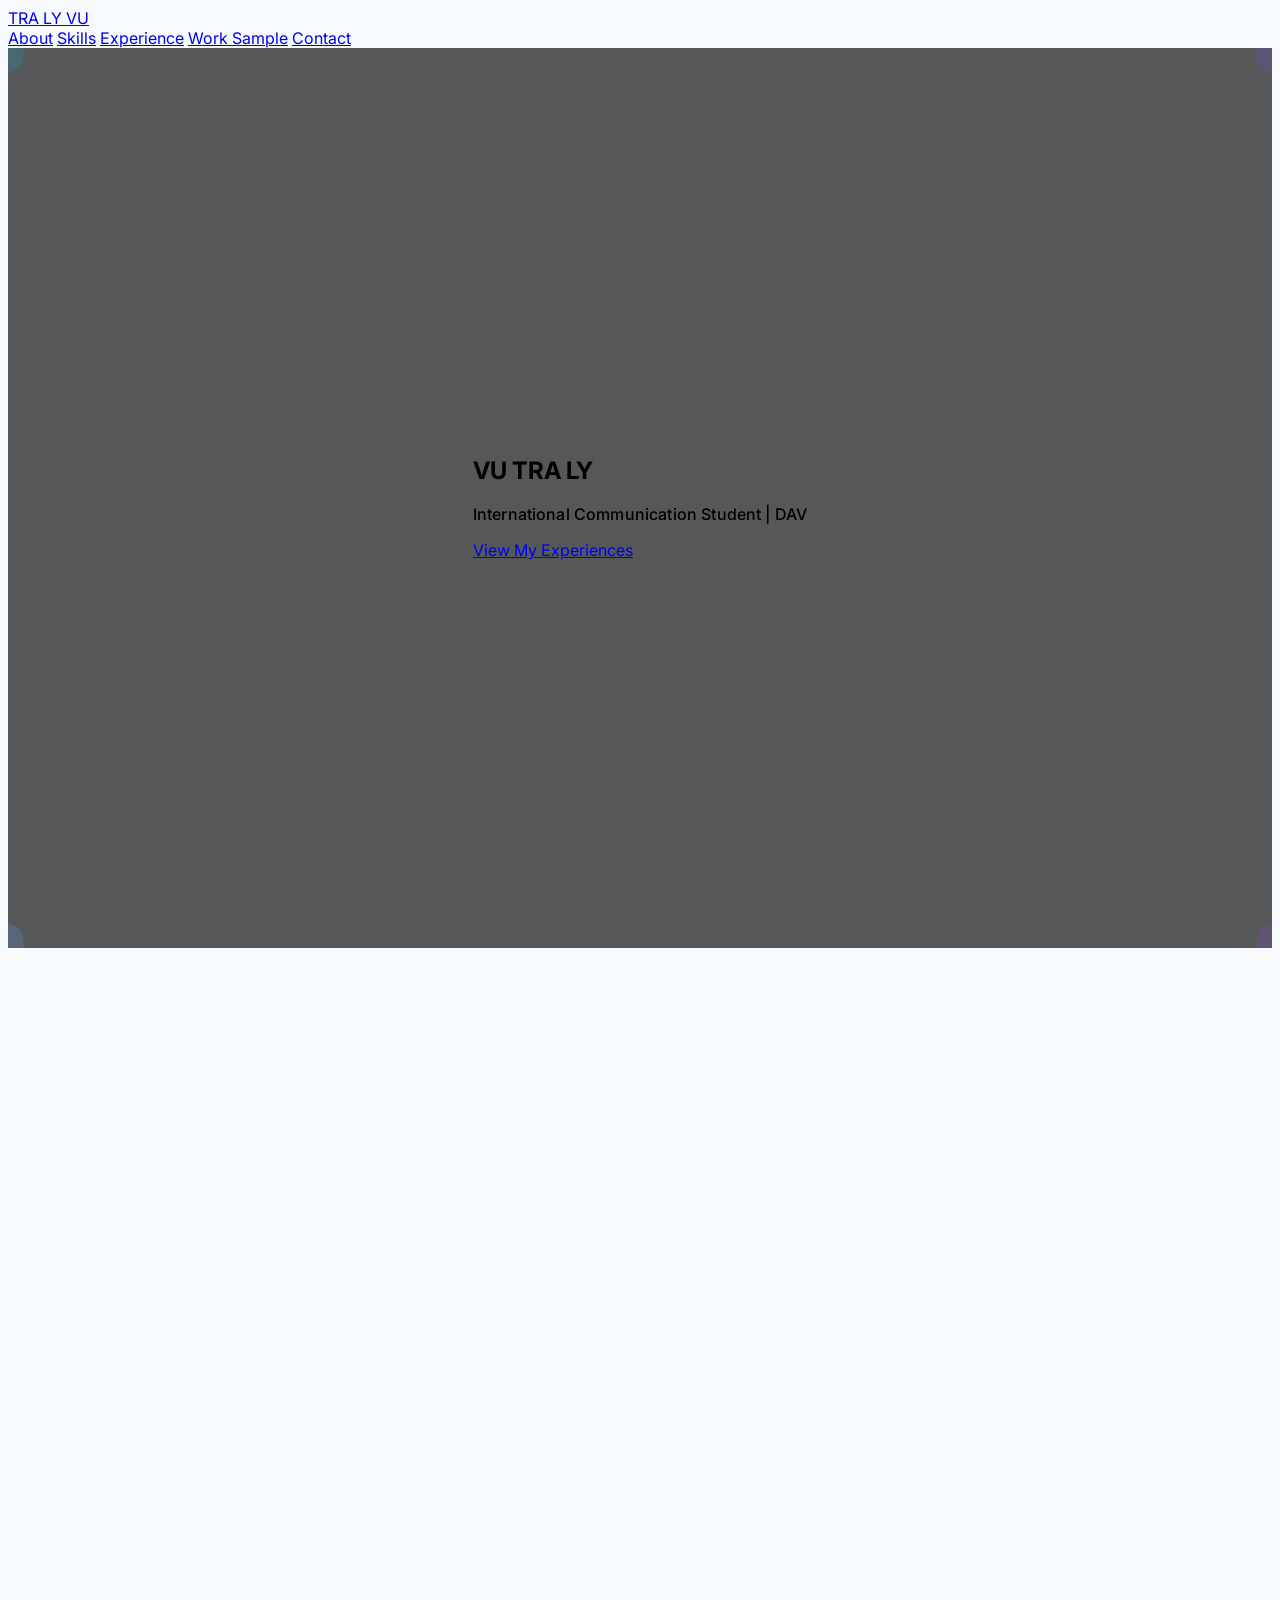
==== commit f8cb83ab: "del comment and improve efficiency" ====
--- a/index.html
+++ b/index.html
@@ -4,16 +4,13 @@
     <meta charset="UTF-8">
     <meta name="viewport" content="width=device-width, initial-scale=1.0">
     <link rel="icon" type="image/png" href="VTL_img/favicon.png">
-    <title>Portfolio Truyền Thông Quốc Tế</title>
-    <!-- Tải Tailwind CSS --><script src="https://cdn.tailwindcss.com"></script>
+    <title>Portfolio Tra Ly Vu</title>
+    <script src="https://cdn.tailwindcss.com"></script>
     <link href="https://fonts.googleapis.com/css2?family=Inter:wght@100..900&display=swap" rel="stylesheet">
-    <!-- Tải biểu tượng Lucide Icons --><script src="https://unpkg.com/lucide@latest/dist/umd/lucide.js"></script>
-    <!-- AOS (Animate On Scroll) -->
+    <script src="https://unpkg.com/lucide@latest/dist/umd/lucide.js"></script>
     <link rel="stylesheet" href="https://unpkg.com/aos@2.3.4/dist/aos.css" />
-    <!-- GLightbox -->
     <link rel="stylesheet" href="https://unpkg.com/glightbox/dist/css/glightbox.min.css" />
     <link rel="stylesheet" href="styles.css">
-    <!-- Effects libraries -->
     <script src="https://cdn.jsdelivr.net/npm/typed.js@2.0.12"></script>
     <script src="https://cdn.jsdelivr.net/npm/vanilla-tilt@1.7.2/dist/vanilla-tilt.min.js" defer></script>
     <script src="https://unpkg.com/aos@2.3.4/dist/aos.js" defer></script>
@@ -104,6 +101,7 @@
                     <div class="flex flex-col items-center py-6 px-4">
                         <img src="VTL_img/1.png" 
                              alt="Ảnh Chân Dung" 
+                             loading="lazy"
                              class="rounded-xl w-44 h-44 object-cover border-4 border-white shadow-xl -mt-12 mb-4">
 
                         <h3 class="text-2xl font-bold text-gray-900">TRA LY VU</h3>
@@ -145,6 +143,7 @@
                             <div class="flex-shrink-0 w-14 h-12 flex items-center justify-center">
                                 <img src="VTL_img/dav_logo.png" 
                                     alt="DAV Logo" 
+                                    loading="lazy"
                                     class="w-full h-full object-contain">
                             </div>
                         </div>
@@ -160,6 +159,7 @@
                             <div class="flex-shrink-0 w-14 h-12 flex items-center justify-center">
                                 <img src="VTL_img/tp_logo.png" 
                                     alt="Tran Phu Logo" 
+                                    loading="lazy"
                                     class="w-full h-full object-contain">
                             </div>
                         </div>
@@ -240,15 +240,15 @@
                             <ul class="list-none space-y-4 text-gray-700 mt-3 flex-grow text-base">
                                 <li class="flex justify-between items-center">
                                     <span>Vietnamese: <span class="text-indigo-800 font-semibold">Native</span></span>
-                                    <img src="VTL_img/flags/vietnam.png" class="w-12 h-8 object-cover border border-gray-300">
+                                    <img src="VTL_img/flags/vietnam.png" loading="lazy" class="w-12 h-8 object-cover border border-gray-300">
                                 </li>
                                 <li class="flex justify-between items-center">
                                     <span>English: <span class="text-indigo-800 font-semibold">Fluent</span></span>
-                                    <img src="VTL_img/flags/uk.png" class="w-12 h-8 object-cover border border-gray-300">
+                                    <img src="VTL_img/flags/uk.png" loading="lazy" class="w-12 h-8 object-cover border border-gray-300">
                                 </li>
                                 <li class="flex justify-between items-center">
                                     <span>Chinese: <span class="text-indigo-800 font-semibold">Basic</span></span>
-                                    <img src="VTL_img/flags/china.png" class="w-12 h-8 object-cover border border-gray-300">
+                                    <img src="VTL_img/flags/china.png" loading="lazy" class="w-12 h-8 object-cover border border-gray-300">
                                 </li>
                             </ul>
                         </div>
@@ -257,19 +257,16 @@
 
                             <div class="grid grid-cols-2 gap-3 mt-3"> 
                                 <div class="w-full aspect-square flex items-center justify-center bg-gray-50 rounded-lg shadow-sm h-16">
-                                    <img src="VTL_img/tools/capcut.png" class="w-12 h-12 object-contain">
+                                    <img src="VTL_img/tools/capcut.png" loading="lazy" class="w-12 h-12 object-contain">
                                 </div>
-                                
                                 <div class="w-full aspect-square flex items-center justify-center bg-gray-50 rounded-lg shadow-sm h-16">
-                                    <img src="VTL_img/tools/canva.png" class="w-12 h-12 object-contain">
+                                    <img src="VTL_img/tools/canva.png" loading="lazy" class="w-12 h-12 object-contain">
                                 </div>
-                                
                                 <div class="w-full aspect-square flex items-center justify-center bg-gray-50 rounded-lg shadow-sm h-16">
-                                    <img src="VTL_img/tools/pr.png" class="w-12 h-12 object-contain">
+                                    <img src="VTL_img/tools/pr.png" loading="lazy" class="w-12 h-12 object-contain">
                                 </div>
-                                
                                 <div class="w-full aspect-square flex items-center justify-center bg-gray-50 rounded-lg shadow-sm h-16">
-                                    <img src="VTL_img/tools/office365.png" class="w-12 h-12 object-contain">
+                                    <img src="VTL_img/tools/office365.png" loading="lazy" class="w-12 h-12 object-contain">
                                 </div>
                             </div>
                         </div>
@@ -307,19 +304,18 @@
                         
                         <div class="grid grid-cols-3 gap-4 mt-6">
                             <div class="bg-indigo-100 p-3 rounded-lg text-center">
-                                <p class="text-2xl font-extrabold text-indigo-700">20+</p>
-                                <p class="text-xs text-indigo-900">broadcasts as an on-air presenter/news anchor</p>
-                            </div>
-                            <div class="bg-indigo-100 p-3 rounded-lg text-center">
-                                <p class="text-2xl font-extrabold text-indigo-700">15+</p>
+                                <p class="text-2xl font-extrabold text-indigo-700"><span class="count-up" data-target="20">1</span>+</p>                                <p class="text-xs text-indigo-900">broadcasts as an on-air presenter/news anchor</p>
+                            </div>
+                            <div class="bg-indigo-100 p-3 rounded-lg text-center">
+                                <p class="text-2xl font-extrabold text-indigo-700"><span class="count-up" data-target="15">1</span>+</p>
                                 <p class="text-xs text-indigo-900">field-report videos, participating in filming, interview-ing, and on-site coverage</p>
                             </div>
                             <div class="bg-indigo-100 p-3 rounded-lg text-center">
-                                <p class="text-2xl font-extrabold text-indigo-700">20+</p>
+                                <p class="text-2xl font-extrabold text-indigo-700"><span class="count-up" data-target="20">1</span>+</p>
                                 <p class="text-xs text-indigo-900">edited pieces, ranging from short news clips to 15-minute programs</p>
                             </div>
                             <div class="bg-indigo-100 p-3 rounded-lg text-center">
-                                <p class="text-2xl font-extrabold text-indigo-700">5+</p>
+                                <p class="text-2xl font-extrabold text-indigo-700"><span class="count-up" data-target="05">1</span>+</p>
                                 <p class="text-xs text-indigo-900">studio talk sessions with guest interactions</p>
                             </div>
                         </div>
@@ -348,35 +344,35 @@
 
                         <div class="grid grid-cols-2 sm:grid-cols-3 gap-4 mt-6">
                             <div class="bg-indigo-100 p-3 rounded-lg text-center">
-                                <p class="text-2xl font-extrabold text-indigo-700">30+</p>
+                                <p class="text-2xl font-extrabold text-indigo-700"><span class="count-up" data-target="30">1</span>+</p>
                                 <p class="text-xs text-indigo-900">short-form videos produced and published across internal communication channels and the company’s recruitment platforms</p>
                             </div>
                             <div class="bg-indigo-100 p-3 rounded-lg text-center">
-                                <p class="text-2xl font-extrabold text-indigo-700">35+</p>
+                                <p class="text-2xl font-extrabold text-indigo-700"><span class="count-up" data-target="35">1</span>+</p>
                                 <p class="text-xs text-indigo-900">content pieces created and published across corporate channels</p>
                             </div>
                             <div class="bg-indigo-100 p-3 rounded-lg text-center">
-                                <p class="text-2xl font-extrabold text-indigo-700">20+</p>
+                                <p class="text-2xl font-extrabold text-indigo-700"><span class="count-up" data-target="20">1</span>+</p>
                                 <p class="text-xs text-indigo-900">employee interviews conducted and featured in internal communication articles</p>
                             </div>
                             <div class="bg-indigo-100 p-3 rounded-lg text-center">
-                                <p class="text-2xl font-extrabold text-indigo-700">20+</p>
+                                <p class="text-2xl font-extrabold text-indigo-700"><span class="count-up" data-target="20">1</span>+</p>
                                 <p class="text-xs text-indigo-900">communication materials designed and distributed across internal platforms</p>
                             </div>
                             <div class="bg-indigo-100 p-3 rounded-lg text-center">
-                                <p class="text-2xl font-extrabold text-indigo-700">15+</p>
+                                <p class="text-2xl font-extrabold text-indigo-700"><span class="count-up" data-target="15">1</span>+</p>
                                 <p class="text-xs text-indigo-900">photography assignments completed for internal training sessions and corporate events</p>
                             </div>
                             <div class="bg-indigo-100 p-3 rounded-lg text-center">
-                                <p class="text-2xl font-extrabold text-indigo-700">10+</p>
+                                <p class="text-2xl font-extrabold text-indigo-700"><span class="count-up" data-target="10">1</span>+</p>
                                 <p class="text-xs text-indigo-900">occasions serving as a member of the organizing committee for internal and external corporate events</p>
                             </div>
                             <div class="bg-indigo-100 p-3 rounded-lg text-center">
-                                <p class="text-2xl font-extrabold text-indigo-700">08+</p>
+                                <p class="text-2xl font-extrabold text-indigo-700"><span class="count-up" data-target="08">1</span>+</p>
                                 <p class="text-xs text-indigo-900">new communication series conceptualized and launched</p>
                             </div>
                             <div class="bg-indigo-100 p-3 rounded-lg text-center">
-                                <p class="text-2xl font-extrabold text-indigo-700">05+</p>
+                                <p class="text-2xl font-extrabold text-indigo-700"><span class="count-up" data-target="05">1</span>+</p>
                                 <p class="text-xs text-indigo-900">times serving as Master of Ceremonies (MC) for internal company programs</p>
                             </div>
                         </div>
@@ -419,33 +415,30 @@
                                         <div id="carousel-3a" class="relative">
                                             <div class="overflow-hidden rounded-lg shadow-inner">
                                                 <div id="track-3a" class="flex transition-transform duration-500 ease-in-out" style="transform: translateX(0%);">
-                                                    
-                                                    <div class="flex-shrink-0 w-1/4 p-1">
-                                                        <img src="VTL_img/other_exp/csdh.png" alt="Experience 3a Image 1" class="w-full h-full object-cover rounded-md aspect-[3/2]">
-                                                    </div>
-                                                    <div class="flex-shrink-0 w-1/4 p-1">
-                                                        <img src="VTL_img/gene.png" alt="Experience 3a Image 2" class="w-full h-full object-cover rounded-md aspect-[3/2]">
-                                                    </div>
-                                                    <div class="flex-shrink-0 w-1/4 p-1">
-                                                        <img src="VTL_img/1.png" alt="Experience 3a Image 3" class="w-full h-full object-cover rounded-md aspect-[3/2]">
-                                                    </div>
-                                                    <div class="flex-shrink-0 w-1/4 p-1">
-                                                        <img src="VTL_img/cauchuyenvanhoa.png" alt="Experience 3a Image 4" class="w-full h-full object-cover rounded-md aspect-[3/2]">
-                                                    </div>
-                                                    <div class="flex-shrink-0 w-1/4 p-1">
-                                                        <img src="VTL_img/khieuvu.png" alt="Experience 3a Image 5" class="w-full h-full object-cover rounded-md aspect-[3/2]">
-                                                    </div>
-                                                    <div class="flex-shrink-0 w-1/4 p-1">
-                                                        <img src="VTL_img/3.png" alt="Experience 3a Image 6" class="w-full h-full object-cover rounded-md aspect-[3/2]">
-                                                    </div>
-                                                    <div class="flex-shrink-0 w-1/4 p-1">
-                                                        <img src="VTL_img/4.png" alt="Experience 3a Image 7" class="w-full h-full object-cover rounded-md aspect-[3/2]">
-                                                    </div>
-                                                    <div class="flex-shrink-0 w-1/4 p-1">
-                                                        <img src="VTL_img/5.png" alt="Experience 3a Image 8" class="w-full h-full object-cover rounded-md aspect-[3/2]">
-                                                    </div>
-                                                    
-                                                </div>
+                                                    <div class="flex-shrink-0 w-1/4 p-1">
+                                                        <img src="VTL_img/other_exp/csdh.png" alt="Experience 3a Image 1" loading="lazy" class="w-full h-full object-cover rounded-md aspect-[3/2]">
+                                                    </div>
+                                                    <div class="flex-shrink-0 w-1/4 p-1">
+                                                        <img src="VTL_img/gene.png" alt="Experience 3a Image 2" loading="lazy" class="w-full h-full object-cover rounded-md aspect-[3/2]">
+                                                    </div>
+                                                    <div class="flex-shrink-0 w-1/4 p-1">
+                                                        <img src="VTL_img/1.png" alt="Experience 3a Image 3" loading="lazy" class="w-full h-full object-cover rounded-md aspect-[3/2]">
+                                                    </div>
+                                                    <div class="flex-shrink-0 w-1/4 p-1">
+                                                        <img src="VTL_img/cauchuyenvanhoa.png" alt="Experience 3a Image 4" loading="lazy" class="w-full h-full object-cover rounded-md aspect-[3/2]">
+                                                    </div>
+                                                    <div class="flex-shrink-0 w-1/4 p-1">
+                                                        <img src="VTL_img/khieuvu.png" alt="Experience 3a Image 5" loading="lazy" class="w-full h-full object-cover rounded-md aspect-[3/2]">
+                                                    </div>
+                                                    <div class="flex-shrink-0 w-1/4 p-1">
+                                                        <img src="VTL_img/3.png" alt="Experience 3a Image 6" loading="lazy" class="w-full h-full object-cover rounded-md aspect-[3/2]">
+                                                    </div>
+                                                    <div class="flex-shrink-0 w-1/4 p-1">
+                                                        <img src="VTL_img/4.png" alt="Experience 3a Image 7" loading="lazy" class="w-full h-full object-cover rounded-md aspect-[3/2]">
+                                                    </div>
+                                                    <div class="flex-shrink-0 w-1/4 p-1">
+                                                        <img src="VTL_img/5.png" alt="Experience 3a Image 8" loading="lazy" class="w-full h-full object-cover rounded-md aspect-[3/2]">
+                                                    </div>
                                             </div>
                                             
                                             <button id="prev-3a" class="absolute left-0 top-1/2 -translate-y-1/2 bg-indigo-500 bg-opacity-90 text-white p-2 rounded-full shadow-lg hover:bg-indigo-700 transition z-10">
@@ -462,7 +455,8 @@
                                         </div>
                                     </div>
                                     </div>
-                                
+                                <br>
+                                <br>
                                 <div class="bg-white p-4 rounded-lg shadow-md border-l-4 border-green-500">
                                     <div class="flex flex-wrap gap-2 mb-2">
                                         <span class="experience-tag">Event Organization</span>
@@ -499,33 +493,30 @@
                                         <div id="carousel-3b" class="relative">
                                             <div class="overflow-hidden rounded-lg shadow-inner">
                                                 <div id="track-3b" class="flex transition-transform duration-500 ease-in-out" style="transform: translateX(0%);">
-                                                    
-                                                    <div class="flex-shrink-0 w-1/4 p-1">
-                                                        <img src="VTL_img/other_exp/csdh.png" alt="Experience 3b Image 1" class="w-full h-full object-cover rounded-md aspect-[3/2]">
-                                                    </div>
-                                                    <div class="flex-shrink-0 w-1/4 p-1">
-                                                        <img src="VTL_img/other_exp/csdh.png" alt="Experience 3b Image 2" class="w-full h-full object-cover rounded-md aspect-[3/2]">
-                                                    </div>
-                                                    <div class="flex-shrink-0 w-1/4 p-1">
-                                                        <img src="VTL_img/other_exp/csdh.png" alt="Experience 3b Image 3" class="w-full h-full object-cover rounded-md aspect-[3/2]">
-                                                    </div>
-                                                    <div class="flex-shrink-0 w-1/4 p-1">
-                                                        <img src="VTL_img/other_exp/csdh.png" alt="Experience 3b Image 4" class="w-full h-full object-cover rounded-md aspect-[3/2]">
-                                                    </div>
-                                                    <div class="flex-shrink-0 w-1/4 p-1">
-                                                        <img src="VTL_img/other_exp/csdh.png" alt="Experience 3b Image 5" class="w-full h-full object-cover rounded-md aspect-[3/2]">
-                                                    </div>
-                                                    <div class="flex-shrink-0 w-1/4 p-1">
-                                                        <img src="VTL_img/other_exp/csdh.png" alt="Experience 3b Image 6" class="w-full h-full object-cover rounded-md aspect-[3/2]">
-                                                    </div>
-                                                    <div class="flex-shrink-0 w-1/4 p-1">
-                                                        <img src="VTL_img/other_exp/csdh.png" alt="Experience 3b Image 7" class="w-full h-full object-cover rounded-md aspect-[3/2]">
-                                                    </div>
-                                                    <div class="flex-shrink-0 w-1/4 p-1">
-                                                        <img src="VTL_img/other_exp/csdh.png" alt="Experience 3b Image 8" class="w-full h-full object-cover rounded-md aspect-[3/2]">
-                                                    </div>
-                                                    
-                                                </div>
+                                                    <div class="flex-shrink-0 w-1/4 p-1">
+                                                        <img src="VTL_img/other_exp/csdh.png" alt="Experience 3b Image 1" loading="lazy" class="w-full h-full object-cover rounded-md aspect-[3/2]">
+                                                    </div>
+                                                    <div class="flex-shrink-0 w-1/4 p-1">
+                                                        <img src="VTL_img/other_exp/csdh.png" alt="Experience 3b Image 2" loading="lazy" class="w-full h-full object-cover rounded-md aspect-[3/2]">
+                                                    </div>
+                                                    <div class="flex-shrink-0 w-1/4 p-1">
+                                                        <img src="VTL_img/other_exp/csdh.png" alt="Experience 3b Image 3" loading="lazy" class="w-full h-full object-cover rounded-md aspect-[3/2]">
+                                                    </div>
+                                                    <div class="flex-shrink-0 w-1/4 p-1">
+                                                        <img src="VTL_img/other_exp/csdh.png" alt="Experience 3b Image 4" loading="lazy" class="w-full h-full object-cover rounded-md aspect-[3/2]">
+                                                    </div>
+                                                    <div class="flex-shrink-0 w-1/4 p-1">
+                                                        <img src="VTL_img/other_exp/csdh.png" alt="Experience 3b Image 5" loading="lazy" class="w-full h-full object-cover rounded-md aspect-[3/2]">
+                                                    </div>
+                                                    <div class="flex-shrink-0 w-1/4 p-1">
+                                                        <img src="VTL_img/other_exp/csdh.png" alt="Experience 3b Image 6" loading="lazy" class="w-full h-full object-cover rounded-md aspect-[3/2]">
+                                                    </div>
+                                                    <div class="flex-shrink-0 w-1/4 p-1">
+                                                        <img src="VTL_img/other_exp/csdh.png" alt="Experience 3b Image 7" loading="lazy" class="w-full h-full object-cover rounded-md aspect-[3/2]">
+                                                    </div>
+                                                    <div class="flex-shrink-0 w-1/4 p-1">
+                                                        <img src="VTL_img/other_exp/csdh.png" alt="Experience 3b Image 8" loading="lazy" class="w-full h-full object-cover rounded-md aspect-[3/2]">
+                                                    </div>
                                             </div>
                                             
                                             <button id="prev-3b" class="absolute left-0 top-1/2 -translate-y-1/2 bg-green-500 bg-opacity-90 text-white p-2 rounded-full shadow-lg hover:bg-green-700 transition z-10">
@@ -567,6 +558,7 @@
                                     <div class="relative overflow-hidden aspect-[16/9]">
                                         <img src="VTL_img/bg-template.png" 
                                             alt="Thumbnail Đến Hải Phòng, đi lòng vòng: Đền Nghè" 
+                                            loading="lazy"
                                             class="w-full h-full object-cover group-hover:scale-105 transition duration-500"/>
                                         <div class="absolute inset-0 flex items-center justify-center bg-black bg-opacity-10 transition duration-300">
                                             <svg xmlns="http://www.w3.org/2000/svg" width="40" height="40" viewBox="0 0 24 24" fill="currentColor" class="text-white opacity-80 group-hover:opacity-100"><path d="M7 6v12l10-6z"/></svg>
@@ -595,6 +587,7 @@
                                     <div class="relative overflow-hidden aspect-[16/9]">
                                         <img src="VTL_img/khieuvu.png"
                                             alt="Thumbnail Đền Hải Phòng, đi lòng vòng: Đền Nghè" 
+                                            loading="lazy"
                                             class="w-full h-full object-cover group-hover:scale-105 transition duration-500"/>
                                         <div class="absolute inset-0 flex items-center justify-center bg-black bg-opacity-10 transition duration-300">
                                             <svg xmlns="http://www.w3.org/2000/svg" width="40" height="40" viewBox="0 0 24 24" fill="currentColor" class="text-white opacity-80 group-hover:opacity-100"><path d="M7 6v12l10-6z"/></svg>
@@ -622,6 +615,7 @@
                                     <div class="relative overflow-hidden aspect-[16/9]">
                                         <img src="VTL_img/22.png" 
                                             alt="Quốc tế Thiếu nhi 1/6 tại Elcom cỡ này"
+                                            loading="lazy"
                                             class="w-full h-full object-cover group-hover:scale-105 transition duration-500"/>
                                         <div class="absolute inset-0 flex items-center justify-center bg-black bg-opacity-10 transition duration-300">
                                             <svg xmlns="http://www.w3.org/2000/svg" width="40" height="40" viewBox="0 0 24 24" fill="currentColor" class="text-white opacity-80 group-hover:opacity-100"><path d="M7 6v12l10-6z"/></svg>
@@ -649,6 +643,7 @@
                                     <div class="relative overflow-hidden aspect-[16/9]">
                                         <img src="VTL_img/23.png" 
                                             alt="Thumbnail Đền Hải Phòng, đi lòng vòng: Đền Nghè" 
+                                            loading="lazy"
                                             class="w-full h-full object-cover group-hover:scale-105 transition duration-500"/>
                                         <div class="absolute inset-0 flex items-center justify-center bg-black bg-opacity-10 transition duration-300">
                                             <svg xmlns="http://www.w3.org/2000/svg" width="40" height="40" viewBox="0 0 24 24" fill="currentColor" class="text-white opacity-80 group-hover:opacity-100"><path d="M7 6v12l10-6z"/></svg>
@@ -675,6 +670,7 @@
                                     <div class="relative overflow-hidden aspect-[16/9]">
                                         <img src="VTL_img/gene.png" 
                                             alt="Quốc tế Thiếu nhi 1/6 tại Elcom cỡ này"
+                                            loading="lazy"
                                             class="w-full h-full object-cover group-hover:scale-105 transition duration-500"/>
                                         <div class="absolute inset-0 flex items-center justify-center bg-black bg-opacity-10 transition duration-300">
                                             <svg xmlns="http://www.w3.org/2000/svg" width="40" height="40" viewBox="0 0 24 24" fill="currentColor" class="text-white opacity-80 group-hover:opacity-100"><path d="M7 6v12l10-6z"/></svg>
@@ -702,6 +698,7 @@
                                     <div class="relative overflow-hidden aspect-[16/9]">
                                         <img src="VTL_img/trungthu.png" 
                                             alt="Thumbnail Đền Hải Phòng, đi lòng vòng: Đền Nghè" 
+                                            loading="lazy"
                                             class="w-full h-full object-cover group-hover:scale-105 transition duration-500"/>
                                         <div class="absolute inset-0 flex items-center justify-center bg-black bg-opacity-10 transition duration-300">
                                             <svg xmlns="http://www.w3.org/2000/svg" width="40" height="40" viewBox="0 0 24 24" fill="currentColor" class="text-white opacity-80 group-hover:opacity-100"><path d="M7 6v12l10-6z"/></svg>
@@ -735,6 +732,7 @@
                                     <div class="relative overflow-hidden aspect-[16/9]">
                                         <img src="VTL_img/18.png" 
                                             alt="Thumbnail Đền Hải Phòng, đi lòng vòng: Đền Nghè" 
+                                            loading="lazy"
                                             class="w-full h-full object-cover group-hover:scale-105 transition duration-500"/>
                                         <div class="absolute inset-0 flex items-center justify-center bg-black bg-opacity-10 transition duration-300">
                                         </div>
@@ -760,6 +758,7 @@
                                     <div class="relative overflow-hidden aspect-[16/9]">
                                         <img src="VTL_img/19.png" 
                                             alt="Thumbnail Đền Hải Phòng, đi lòng vòng: Đền Nghè" 
+                                            loading="lazy"
                                             class="w-full h-full object-cover group-hover:scale-105 transition duration-500"/>
                                         <div class="absolute inset-0 flex items-center justify-center bg-black bg-opacity-10 transition duration-300">
                                         </div>
@@ -785,6 +784,7 @@
                                     <div class="relative overflow-hidden aspect-[16/9]">
                                         <img src="VTL_img/20.png" 
                                             alt="Thumbnail Đền Hải Phòng, đi lòng vòng: Đền Nghè" 
+                                            loading="lazy"
                                             class="w-full h-full object-cover group-hover:scale-105 transition duration-500"/>
                                         <div class="absolute inset-0 flex items-center justify-center bg-black bg-opacity-10 transition duration-300">
                                         </div>
@@ -810,6 +810,7 @@
                                     <div class="relative overflow-hidden aspect-[16/9]">
                                         <img src="VTL_img/cauchuyenvanhoa.png" 
                                             alt="Thumbnail Đền Hải Phòng, đi lòng vòng: Đền Nghè" 
+                                            loading="lazy"
                                             class="w-full h-full object-cover group-hover:scale-105 transition duration-500"/>
                                         <div class="absolute inset-0 flex items-center justify-center bg-black bg-opacity-10 transition duration-300">
                                         </div>
@@ -835,6 +836,7 @@
                                     <div class="relative overflow-hidden aspect-[16/9]">
                                         <img src="VTL_img/21.png" 
                                             alt="Thumbnail Đền Hải Phòng, đi lòng vòng: Đền Nghè" 
+                                            loading="lazy"
                                             class="w-full h-full object-cover group-hover:scale-105 transition duration-500"/>
                                         <div class="absolute inset-0 flex items-center justify-center bg-black bg-opacity-10 transition duration-300">
                                         </div>
@@ -860,6 +862,7 @@
                                     <div class="relative overflow-hidden aspect-[16/9]">
                                         <img src="VTL_img/Nghean.png" 
                                             alt="Thumbnail Đền Hải Phòng, đi lòng vòng: Đền Nghè" 
+                                            loading="lazy"
                                             class="w-full h-full object-cover group-hover:scale-105 transition duration-500"/>
                                         <div class="absolute inset-0 flex items-center justify-center bg-black bg-opacity-10 transition duration-300">
                                         </div>
@@ -889,7 +892,7 @@
 
                                 <div class="block group shadow-lg rounded-xl overflow-hidden bg-white h-full hover:shadow-xl relative">
                                     <div class="relative overflow-hidden aspect-[16/9] bg-black p-1 rounded-lg">
-                                        <img src="VTL_img/24.png" alt="Video thumbnail" class="w-full h-full object-cover">
+                                        <img src="VTL_img/24.png" alt="Video thumbnail" loading="lazy" class="w-full h-full object-cover">
                                         <button class="video-overlay absolute inset-0 flex items-center justify-center text-white text-3xl" data-video-src="https://www.youtube.com/watch?v=yjPBqGJeVOg" aria-label="Play video">
                                             <svg class="w-16 h-16 bg-indigo-600 rounded-full p-3 shadow-lg" viewBox="0 0 24 24" fill="none" xmlns="http://www.w3.org/2000/svg"><path d="M10 8l6 4-6 4V8z" fill="white"/></svg>
                                         </button>
@@ -903,7 +906,7 @@
 
                                 <div class="block group shadow-lg rounded-xl overflow-hidden bg-white h-full hover:shadow-xl relative">
                                     <div class="relative overflow-hidden aspect-[16/9] bg-black p-1 rounded-lg">
-                                        <img src="VTL_img/25.png" alt="Video thumbnail" class="w-full h-full object-cover">
+                                        <img src="VTL_img/25.png" alt="Video thumbnail" loading="lazy" class="w-full h-full object-cover">
                                         <button class="video-overlay absolute inset-0 flex items-center justify-center text-white text-3xl" data-video-src="https://www.youtube.com/watch?v=yjPBqGJeVOg" aria-label="Play video">
                                             <svg class="w-16 h-16 bg-indigo-600 rounded-full p-3 shadow-lg" viewBox="0 0 24 24" fill="none" xmlns="http://www.w3.org/2000/svg"><path d="M10 8l6 4-6 4V8z" fill="white"/></svg>
                                         </button>
@@ -917,7 +920,7 @@
 
                                 <div class="block group shadow-lg rounded-xl overflow-hidden bg-white h-full hover:shadow-xl relative">
                                     <div class="relative overflow-hidden aspect-[16/9] bg-black p-1 rounded-lg">
-                                        <img src="VTL_img/26.png" alt="Video thumbnail" class="w-full h-full object-cover">
+                                        <img src="VTL_img/26.png" alt="Video thumbnail" loading="lazy" class="w-full h-full object-cover">
                                         <button class="video-overlay absolute inset-0 flex items-center justify-center text-white text-3xl" data-video-src="https://www.youtube.com/watch?v=yjPBqGJeVOg" aria-label="Play video">
                                             <svg class="w-16 h-16 bg-indigo-600 rounded-full p-3 shadow-lg" viewBox="0 0 24 24" fill="none" xmlns="http://www.w3.org/2000/svg"><path d="M10 8l6 4-6 4V8z" fill="white"/></svg>
                                         </button>
--- a/styles.css
+++ b/styles.css
@@ -1,22 +1,17 @@
-        /* Thiết lập font Inter */
         body {
             font-family: 'Inter', sans-serif;
-            background-color: #f7fafc; /* Màu nền nhẹ nhàng */
-        }
-        /* Style tùy chỉnh cho hiệu ứng Parallax */
+            background-color: #f7fafc;
+        }
         #hero-section {
-            /* Hình ảnh nền chuyên nghiệp, mang tính quốc tế */
             background-image: url('https://images.unsplash.com/photo-1543269865-c3359d9c8efb?ixlib=rb-4.0.3&q=80&fm=jpg&crop=entropy&cs=tinysrgb&w=1920&h=1080&blend=6366f1&blend-mode=multiply&sat=-20&bri=-30');
             background-size: cover;
             background-position: center;
-            height: 100vh; /* Chiều cao đầy đủ cho phần đầu trang */
+            height: 100vh;
             position: relative;
             overflow: hidden;
         }
 
-        /* Lớp phủ để làm nổi bật văn bản */
         #hero-overlay {
-            /* Lớp phủ màu Indigo đậm hơn, tăng tính chuyên nghiệp */
             background-color: rgba(0, 0, 0, 0.65);
             position: absolute;
             top: 0;
@@ -28,7 +23,6 @@
             justify-content: center;
         }
 
-        /* Container cho nội dung chính */
         .content-section {
             padding-top: 5rem;
             padding-bottom: 5rem;
@@ -39,40 +33,33 @@
             max-width: 1280px;
         }
 
-        /* Hiệu ứng mượt mà cho các phần tử */
         .card {
             transition: transform 0.3s ease, box-shadow 0.3s ease;
         }
         .card:hover {
             transform: translateY(-5px);
-            /* Màu sắc hover theo tông Indigo */
             box-shadow: 0 20px 25px -5px rgba(99, 102, 241, 0.2), 0 8px 10px -6px rgba(99, 102, 241, 0.1);
         }
 
-        /* Nút cuộn lên đầu */
         #back-to-top {
             position: fixed;
             bottom: 20px;
             right: 20px;
             z-index: 1000;
-            display: none; /* Ban đầu ẩn */
-        }
-
-        /* ------------------------------------------- */
-        /* Custom style cho Image Carousel (Slider) */
-        /* ------------------------------------------- */
+            display: none;
+        }
+
         .image-carousel-container {
             position: relative;
-            max-width: 600px; /* Chiều rộng tối đa cho carousel (có thể điều chỉnh) */
-            margin: 1.5rem auto; /* Căn giữa */
+            max-width: 600px;
+            margin: 1.5rem auto;
             border-radius: 0.75rem;
             overflow: hidden;
-            background-color: #eef2ff; /* indigo-50 */
+            background-color: #eef2ff;
             box-shadow: 0 0 15px rgba(0, 0, 0, 0.1);
-            height: 300px; /* Chiều cao tổng: ảnh + cap */
+            height: 300px;
         }
         
-        /* Container chứa tất cả các slide - dùng để positioning */
         .carousel-slides {
             position: relative;
             width: 100%;
@@ -85,11 +72,11 @@
             left: 0;
             width: 100%;
             opacity: 0;
-            transition: opacity 0.5s ease-in-out; /* Hiệu ứng mờ dần */
+            transition: opacity 0.5s ease-in-out;
         }
 
         .carousel-slide.active {
-            opacity: 1; /* Slide đang active sẽ hiển thị */
+            opacity: 1;
             z-index: 5;
         }
 
@@ -112,19 +99,19 @@
             left: 0;
             width: 100%;
             padding: 0.75rem 1rem;
-            background-color: #4f46e5; /* indigo-600 */
+            background-color: #4f46e5;
             color: white;
             font-size: 1rem;
             font-weight: 500;
             text-align: center;
-            z-index: 10; /* Đảm bảo caption nằm trên ảnh */
+            z-index: 10;
             transition: opacity 0.5s ease-in-out;
         }
 
         .carousel-nav-button {
             position: absolute;
             top: 50%;
-            transform: translateY(calc(-50% - 30px)); /* Điều chỉnh để nằm giữa ảnh, -30px là 1 nửa chiều cao caption */
+            transform: translateY(calc(-50% - 30px));
             background-color: rgba(255, 255, 255, 0.9);
             border: none;
             cursor: pointer;
@@ -136,7 +123,7 @@
         }
 
         .carousel-nav-button:hover {
-            background-color: #6366f1; /* indigo-500 */
+            background-color: #6366f1;
             color: white;
             transform: translateY(calc(-50% - 30px)) scale(1.05);
         }
@@ -149,11 +136,6 @@
             right: 10px;
         }
         
-        /* ------------------------------------------- */
-        /* Custom style cho phần About/Skills mới */
-        /* ------------------------------------------- */
-
-        /* Bối cảnh tổng thể cho phần giới thiệu (About) */
         #about-content {
             background-color: #f7fafc; 
             border-radius: 1.5rem;
@@ -161,25 +143,23 @@
             box-shadow: 0 25px 50px -12px rgba(0, 0, 0, 0.1);
         }
 
-        /* Card ID Badge */
         .id-badge {
-            background-color: #e0e7ff; /* indigo-100 */
+            background-color: #e0e7ff;
             border-radius: 1.5rem;
             padding: 2rem;
             position: relative;
             box-shadow: 0 10px 15px -3px rgba(0, 0, 0, 0.1);
         }
         .id-badge-header {
-            background-color: #4f46e5; /* indigo-600 */
+            background-color: #4f46e5;
             border-radius: 0.75rem 0.75rem 0 0;
             padding: 0.75rem;
             color: white;
             text-align: center;
             font-weight: 700;
-            margin: -2rem -2rem 1.5rem -2rem; /* Kéo ra ngoài padding */
-        }
-
-        /* Phần thông tin */
+            margin: -2rem -2rem 1.5rem -2rem;
+        }
+
         .info-box {
             background-color: #ffffff;
             border-radius: 0.5rem;
@@ -188,46 +168,39 @@
             margin-top: 1rem;
         }
 
-        /* Icon styling */
         .skill-icon {
             filter: drop-shadow(0 4px 4px rgba(0, 0, 0, 0.1));
         }
 
-        /* Typography cho phần tiêu đề nhỏ */
         .section-heading-sm {
             display: inline-block;
-            background-color: #fcd34d; /* Màu vàng nhạt */
+            background-color: #fcd34d;
             padding: 0.25rem 1rem;
             border-radius: 9999px;
             font-weight: 700;
-            color: #475569; /* Xám đậm */
+            color: #475569;
             text-transform: uppercase;
             letter-spacing: 0.05em;
             margin-bottom: 1rem;
         }
         
-        /* Typography cho các tiêu đề kinh nghiệm bổ sung */
         .experience-tag {
             display: inline-block;
-            background-color: #d1fae5; /* green-100 */
-            color: #065f46; /* green-900 */
+            background-color: #d1fae5;
+            color: #065f46;
             font-weight: 600;
             padding: 0.25rem 0.75rem;
             border-radius: 9999px;
-            font-size: 0.875rem; /* text-sm */
+            font-size: 0.875rem;
             margin-bottom: 0.5rem;
         }
-        /* CSS bổ sung cho các ảnh thẻ của phần Other Experiences */
             .experience-tag {
                 @apply px-2 py-0.5 text-xs font-semibold rounded-md;
             }
             .experience-tag:not(.bg-indigo-100):not(.bg-green-100) {
-                /* Thiết lập màu mặc định cho tag 3b nếu cần */
                 @apply bg-green-100 text-green-900;
             }
-        /* ----------------------- */
-        /* Video overlay / play UI */
-        /* ----------------------- */
+
         .video-overlay {
             background: linear-gradient(180deg, rgba(0,0,0,0.0), rgba(0,0,0,0.25));
             transition: transform 0.18s ease, opacity 0.18s ease;
@@ -240,43 +213,70 @@
             filter: drop-shadow(0 8px 16px rgba(0,0,0,0.25));
         }
 
-        /* Subtle card hover lift for thumbnails */
         .block.group {
             transition: transform 0.35s cubic-bezier(.2,.9,.2,1), box-shadow 0.35s ease;
         }
-        /* Only a subtle lift (no scaling) to avoid enlarging whole sections */
         .block.group:hover {
             transform: translateY(-6px);
             box-shadow: 0 18px 40px rgba(16,24,40,0.08);
         }
 
-        /* Disable scale transforms for blocks inside these major sections to be safe
-           (overrides inline Tailwind hover:scale classes) */
         #portfolio .block.group:hover,
         #worksample .block.group:hover,
         #about .block.group:hover {
             transform: translateY(-6px) !important;
         }
 
-        /* GLightbox tweaks */
         .gslide .gvideo iframe, .gslide .gvideo video {
             border-radius: 0.75rem;
         }
 
-        /* Ensure hero typed subtitle stands out */
         #typed-subtitle {
             font-weight: 500;
             letter-spacing: 0.01em;
         }
 
-        /* Small responsive tweaks */
         @media (max-width: 768px) {
             #hero-section { height: 60vh; }
         }
 
-        /* -------------------------- */
-        /* Corner decorative elements */
-        /* -------------------------- */
+        @media (max-width: 1024px) {
+            .image-carousel-container { height: 260px; }
+            .hero-img { width: 100px; }
+            .carousel-caption { font-size: 0.95rem; }
+            .carousel-nav-button { padding: 0.6rem; }
+            .id-badge { padding: 1.25rem; }
+            .id-badge img { width: 130px; height: 130px; margin-top: -44px; }
+            .content-section { padding-top: 3rem; padding-bottom: 3rem; }
+        }
+
+        @media (max-width: 640px) {
+            .image-carousel-container { height: 220px; }
+            .hero-img { width: 80px; }
+            .carousel-caption { font-size: 0.85rem; padding: 0.5rem 0.75rem; }
+
+            [id^="track-"] .flex-shrink-0 {
+                width: 50% !important;
+            }
+
+            .carousel-nav-button {
+                padding: 0.85rem;
+                min-width: 44px;
+                min-height: 44px;
+                touch-action: manipulation;
+            }
+
+            .carousel-nav-button.prev { left: 8px; }
+            .carousel-nav-button.next { right: 8px; }
+
+            .id-badge { padding: 1rem; border-radius: 1rem; }
+            .id-badge img { width: 110px; height: 110px; margin-top: -40px; }
+
+            .content-section { padding-top: 2rem; padding-bottom: 2rem; }
+
+            .hero-img { display: none; }
+        }
+
         .corner-deco {
             position: absolute;
             width: 120px;
@@ -297,13 +297,11 @@
         @keyframes deco-in-bl { to { transform: translate(40px,-40px) rotate(-6deg); opacity: 1; } }
         @keyframes deco-in-br { to { transform: translate(-40px,-40px) rotate(6deg); opacity: 1; } }
 
-        /* Hero decorative images (appear on load/scroll) */
         .hero-img {
             position: absolute;
             width: 110px;
             height: auto;
             opacity: 0;
-            /* start centered */
             top: 50%;
             left: 50%;
             transform: translate(-50%, -50%) scale(0.72) rotate(0deg);
@@ -312,7 +310,6 @@
             pointer-events: none;
             filter: drop-shadow(0 12px 30px rgba(16,24,40,0.12));
         }
-        /* Final positions (move to corners) - used when AOS adds .aos-animate or when JS adds .hero-init */
         .hero-img.aos-animate,
         .hero-img.hero-init {
             opacity: 1;
@@ -327,12 +324,10 @@
         .hero-img.hero-img-br.aos-animate,
         .hero-img.hero-img-br.hero-init { bottom: 2.25rem; right: 2.25rem; top: auto; left: auto; transform: translate(0,0) rotate(-6deg) scale(1); }
 
-        /* Slightly larger images on wider screens */
         @media (min-width: 1024px) {
             .hero-img { width: 140px; }
         }
 
-        /* Image zoom overlay for Other Experiences */
         .image-zoom-overlay {
             position: fixed;
             inset: 0;
@@ -346,15 +341,14 @@
         }
         .image-zoom-overlay.hidden { opacity: 0; pointer-events: none; }
         .image-zoom-overlay img {
-                            /* allow an even larger zoom while keeping a safe edge margin */
-                            max-width: 98vw;
-                            max-height: 98vh;
-                            border-radius: 12px;
-                            box-shadow: 0 50px 140px rgba(2,6,23,0.75);
-                            transform-origin: center center;
-                            transition: transform 320ms cubic-bezier(.2,.9,.2,1), opacity 220ms ease;
-                            will-change: transform, opacity;
-                        }
+            max-width: 98vw;
+            max-height: 98vh;
+            border-radius: 12px;
+            box-shadow: 0 50px 140px rgba(2,6,23,0.75);
+            transform-origin: center center;
+            transition: transform 320ms cubic-bezier(.2,.9,.2,1), opacity 220ms ease;
+            will-change: transform, opacity;
+            }
         .image-zoom-caption {
             position: absolute;
             bottom: 6vh;
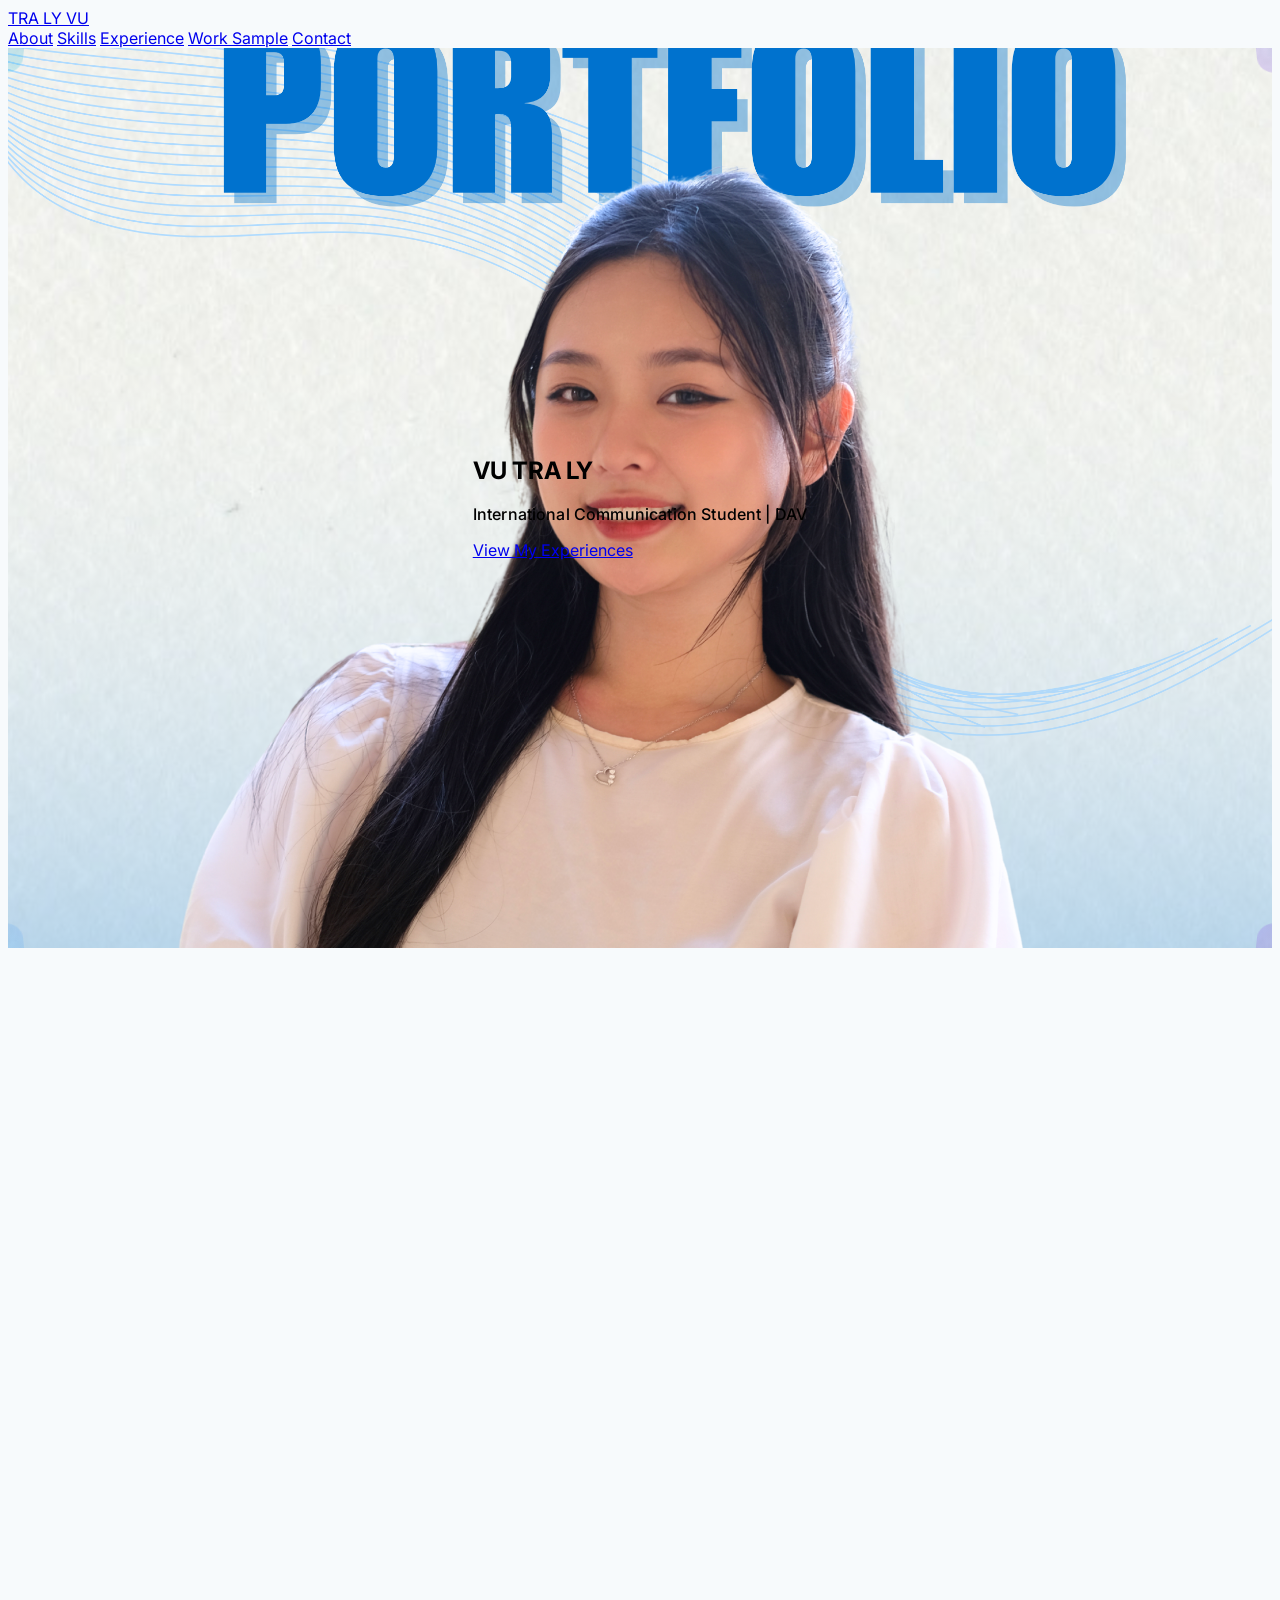
==== commit 35567483: "test webp image" ====
--- a/index.html
+++ b/index.html
@@ -5,6 +5,11 @@
     <meta name="viewport" content="width=device-width, initial-scale=1.0">
     <link rel="icon" type="image/png" href="VTL_img/favicon.png">
     <title>Portfolio Tra Ly Vu</title>
+    <link rel="preload" as="image" href="VTL_img/1-bg.webp" fetchpriority="high">
+    <link rel="preload" as="image" href="VTL_img/1.png" fetchpriority="high">
+    <link rel="preload" as="image" href="VTL_img/5.png" fetchpriority="high">
+    <link rel="preload" as="image" href="VTL_img/20.png" fetchpriority="high">
+    <link rel="preload" as="image" href="VTL_img/18.png" fetchpriority="high">
     <script src="https://cdn.tailwindcss.com"></script>
     <link href="https://fonts.googleapis.com/css2?family=Inter:wght@100..900&display=swap" rel="stylesheet">
     <script src="https://unpkg.com/lucide@latest/dist/umd/lucide.js"></script>
@@ -43,7 +48,7 @@
     <section id="hero-section">
         <div id="hero-overlay" 
             class="text-center relative"
-            style="background-image: url('VTL_img/1-bg.png'); 
+            style="background-image: url('VTL_img/1-bg.webp'); 
                     background-size: cover; 
                     background-position: center;">
             
@@ -55,9 +60,9 @@
 
                 <!-- Four decorative hero images that appear on load and when hero scrolls into view -->
                 <img src="VTL_img/1.png" alt="hero decor 1" class="hero-img hero-img-tl" data-aos="fade-down-left" data-aos-delay="250" />
-                <img src="VTL_img/2.png" alt="hero decor 2" class="hero-img hero-img-tr" data-aos="fade-down-right" data-aos-delay="350" />
-                <img src="VTL_img/3.png" alt="hero decor 3" class="hero-img hero-img-bl" data-aos="fade-up-left" data-aos-delay="450" />
-                <img src="VTL_img/4.png" alt="hero decor 4" class="hero-img hero-img-br" data-aos="fade-up-right" data-aos-delay="550" />
+                <img src="VTL_img/5.png" alt="hero decor 2" class="hero-img hero-img-tr" data-aos="fade-down-right" data-aos-delay="350" />
+                <img src="VTL_img/20.png" alt="hero decor 3" class="hero-img hero-img-bl" data-aos="fade-up-left" data-aos-delay="450" />
+                <img src="VTL_img/18.png" alt="hero decor 4" class="hero-img hero-img-br" data-aos="fade-up-right" data-aos-delay="550" />
 
                 <div id="hero-content" class="p-6 rounded-xl bg-black bg-opacity-30 relative z-10">
                 <h1 class="text-4xl md:text-6xl font-extrabold text-white tracking-tight leading-tight">
--- a/styles.css
+++ b/styles.css
@@ -325,7 +325,7 @@
         .hero-img.hero-img-br.hero-init { bottom: 2.25rem; right: 2.25rem; top: auto; left: auto; transform: translate(0,0) rotate(-6deg) scale(1); }
 
         @media (min-width: 1024px) {
-            .hero-img { width: 140px; }
+            .hero-img { width: 200px; }
         }
 
         .image-zoom-overlay {
